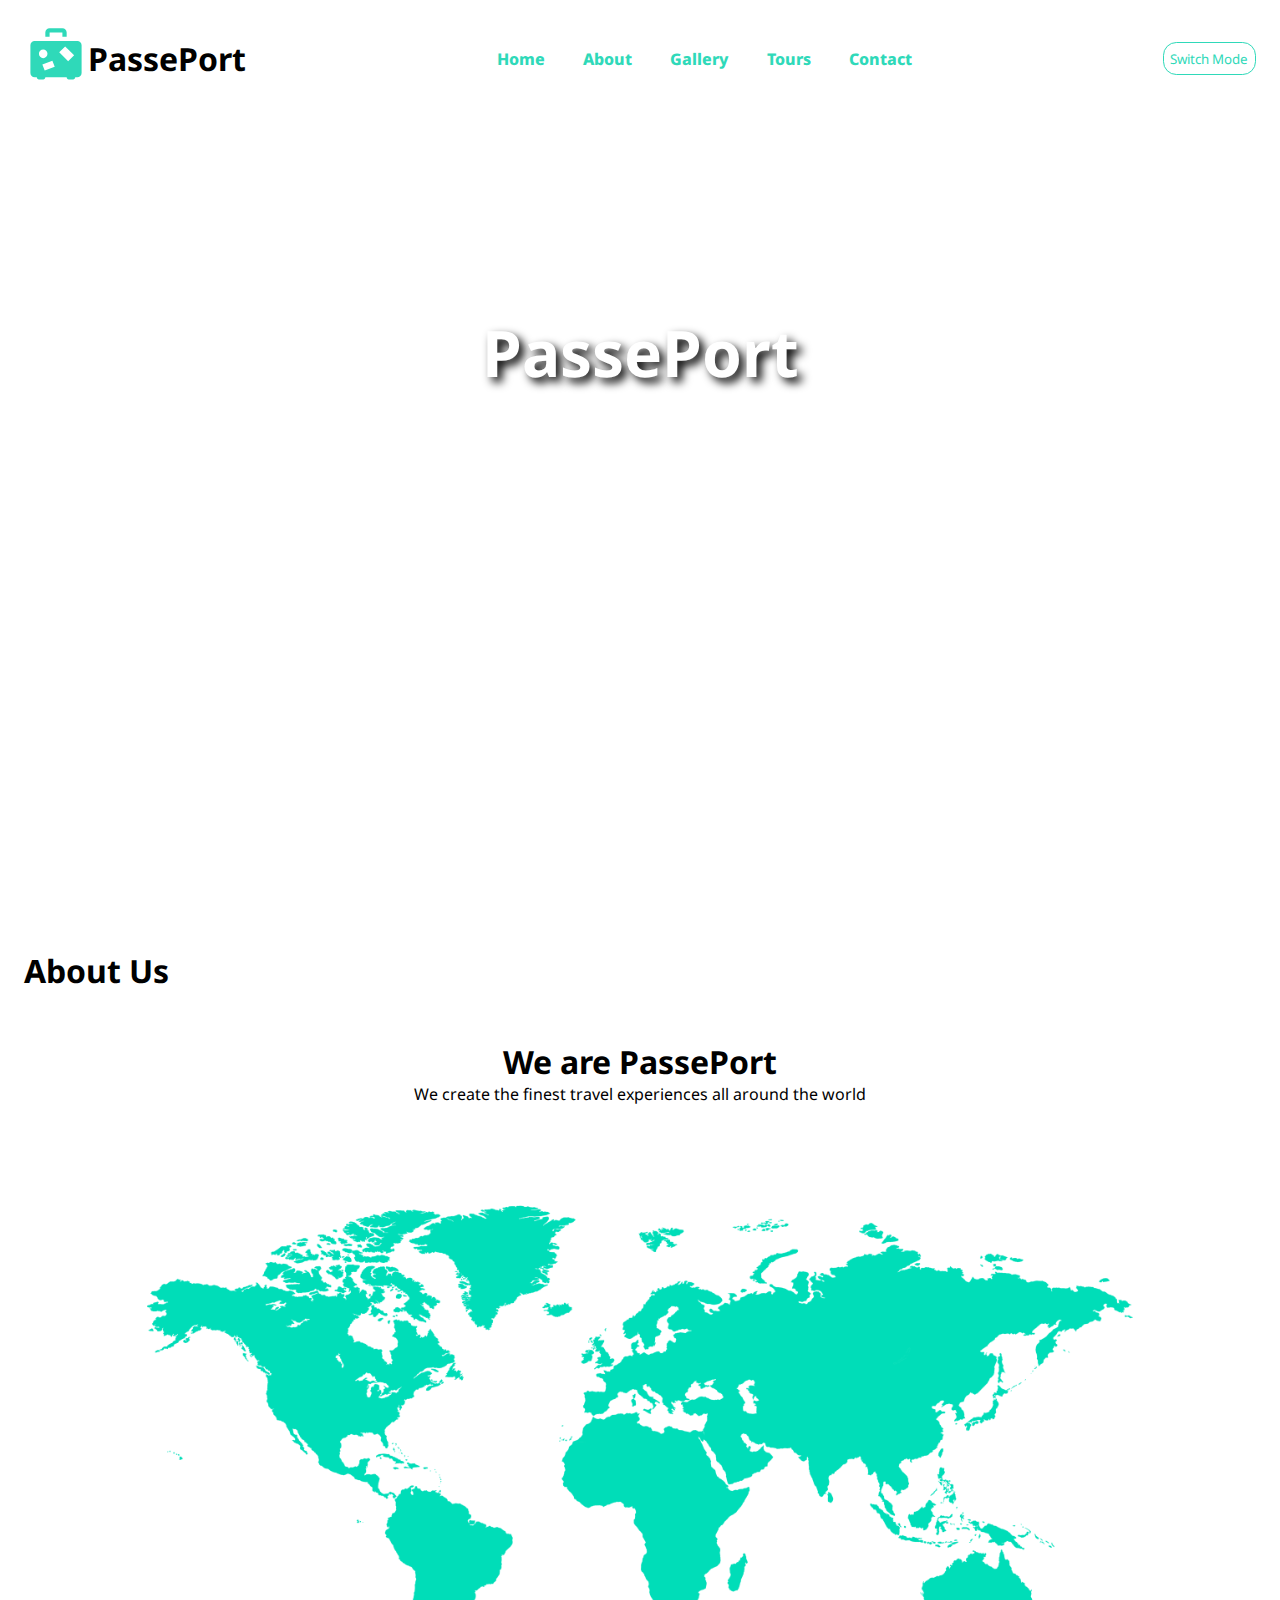
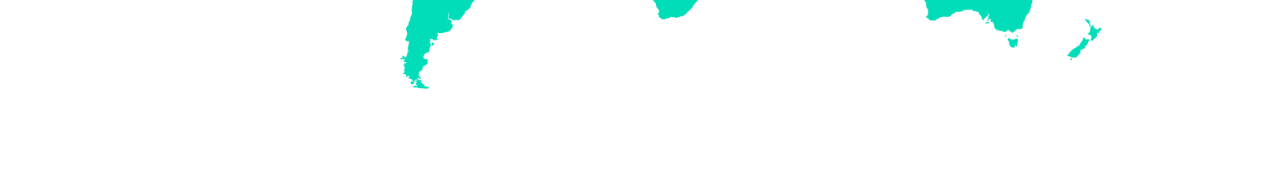
==== html/index.html @ 431ae8e8 "first commit milestone assignment" ====
<!DOCTYPE html>
<html lang="en">
<head>
    <meta charset="UTF-8">
    <meta name="viewport" content="width=device-width, initial-scale=1.0">
    <meta name="author" content="Abigail Cherdy Hartono">
    <meta name="description" content="Europe Tour and Travel Website">
    <title>PassePort</title>
    <link rel="stylesheet" href="/css/style.css">
    <link rel="preconnect" href="https://fonts.googleapis.com">
<link rel="preconnect" href="https://fonts.gstatic.com" crossorigin>
<link href="https://fonts.googleapis.com/css2?family=Noto+Sans:ital,wght@0,100..900;1,100..900&display=swap" rel="stylesheet">
</head>

<body>

    <nav>
        <div class="logo-title">
                <a href="#">
                    <img class="site-logo" src="/assets/suitcase-travel-vacation-svgrepo-com.svg" alt="">
                </a>
            <h1 class="nav-title">PassePort</h1>
        </div>

            <ul class="navigation">
                <li class="navitem">
                    <a href="#" class="nav-link">Home</a>
                </li>
                <li class="navitem">
                    <a href="#" class="nav-link">About</a>
                </li>
                <li class="navitem">
                    <a href="#" class="nav-link">Gallery</a>
                </li>
                <li class="navitem">
                    <a href="#" class="nav-link">Tours</a>
                </li>
                <li class="navitem">
                    <a href="#" class="nav-link">Contact</a>
                </li>
            </ul>
            <div class="hamburger">
                <span class="bar"></span>
                <span class="bar"></span>
                <span class="bar"></span>
            </div>
            <div>
                <button onclick="dark()" class="darkmode-btn">
                    Switch Mode
                </button>
            </div>
    </nav>
    <script src="/script/script.js"></script>

    <main>
        <section class="hero">
            <video class="video-back" src="/assets/paris.mp4" autoplay muted loop></video>
            <div class="hero-content">
                <h1>PassePort</h1>
                <a href="#" class="hero-button">
                    Contact Us
                </a>
            </div>
        </section>

        <section class="about">
            <div>
                <h2>About Us</h2>
            </div>
            <div class="about-content">
                <h2 >We are PassePort</h2>
                <p>We create the finest travel experiences all around the world</p>
                <img src="/assets/worldmap.png" alt="world-map">
            </div>
        </section>
    </main>

    <footer>

    </footer>
</body>

</html>
---- css/style.css ----
* {
    margin: 0;
    padding: 0;
    font-family: "Noto Sans", serif;
    box-sizing: border-box;
}

body {
    background-color: white;
    transition: all 1s ease;
}

.site-logo {
    height: 4em;
}

.dark-mode{
    background-color: black;
    color: white;
    transition: all 1s ease;
}

.dark-mode .bar {
    background-color: white;
}

.dark-mode nav {
    background-color: black;
    transition: all 1s ease;
}

/* Navigation Bar */

nav {
    display: flex;
    align-items: center;
    justify-content: space-between;
    padding-top: 1.5em;
    padding-bottom: 1.5em;
    position: sticky;
    top: 0;
    background-color: white;
    padding-left: 1.5em;
    padding-right: 1.5em;
    transition: all 1s ease;
}

.nav-container {
    display: flex;

}

.darkmode-btn {
    border-radius: 1em;
    padding: 0.5em;
    background-color: transparent;
    border: 1px solid #2FD9B9;
    color: #2FD9B9;
    cursor: pointer;
    transition: all 1s;
}

.darkmode-btn:hover{
    background-color: #2FD9B9;
    color: white;
}

.nav-link {
    text-decoration: none;
    color: #2FD9B9;
    transition: all 2s;
    font-weight: 800;
}

.nav-link:hover {
    color: black;
}

.logo-title{
    display: flex;
    align-items: center;
}

.nav-title {
    font-size: 2em;
}

.navigation { 
    display: flex;
    justify-content: space-between;
    gap: 3vw;
}

.navitem {
    list-style: none;
}

.nav-link {

}

.hamburger {
    display: none;
    cursor: pointer;
}

.hamburger:hover {
    .bar{
        background-color: #2FD9B9;
    }
}

.bar {
    display: block;
    width: 25px;
    height: 3px;
    margin: 5px;
    -webkit-transition: all 0.3s ease-in-out;
    transition: all 0.3s ease-in-out;
    background-color: black;
}

@media only screen and (max-width:768px) {
    .hamburger {
        display: block;
    }

    .hamburger.active .bar:nth-child(2) {
        opacity: 0;
    }

    .hamburger.active .bar:nth-child(1) {
        transform: translateY(8px) rotate(45deg);
    }

    .hamburger.active .bar:nth-child(3) {
        transform: translateY(-8px) rotate(-45deg);
    }

    .navigation {
        position: fixed;
        left: -100%;
        top: 110px;
        gap: 0;
        flex-direction: column;
        background-color: white;
        width: 100%;
        text-align: center;
        transition: 0.3s;
        border-bottom: 1px solid #2FD9B9;
    }

    .navitem {
        margin: 16px 0;
    }

    .navigation.active{
        left: 0;
    }

    .dark-mode ,.navigation{
        background-color: black;
        transition: all 1s ease;
    }
}


/* Hero page */

.hero {
    width: 100%;
    height: 65vw;
}

.hero-content {
    padding-top: 15vw;
    font-size: 2em;
    text-align: center;
}

.hero-content > h1 {
    color: white;
    text-shadow: 5px 5px 10px black;
}

.hero-button {
    height: 2em;
    width: 10em;
    background-color: transparent;
    border-radius: 2em;
    font-size: 0.5em;
    font-weight: 800;
    color: white;
    border: 1px solid white;
    text-decoration: none;
    padding: 0.75em 2em;
}

.hero-button:hover {
    color: black;
    background-color: white;
}

.video-back{
    width: 100%;
    position: absolute;
    z-index: -2;
}

.about {
    display: flex;
    flex-direction: column;
    gap: 1em;
    background-color: ;
    padding-top: ;
    margin-inline: 1.5em;
}

.about-content{
    align-items: center;
    text-align: center;
    padding-top: 2em;
}

.about-content > img {
    width: 80%;
}

h2 {
    font-size: 2em;
}

p {
    font-size: 1em;
}
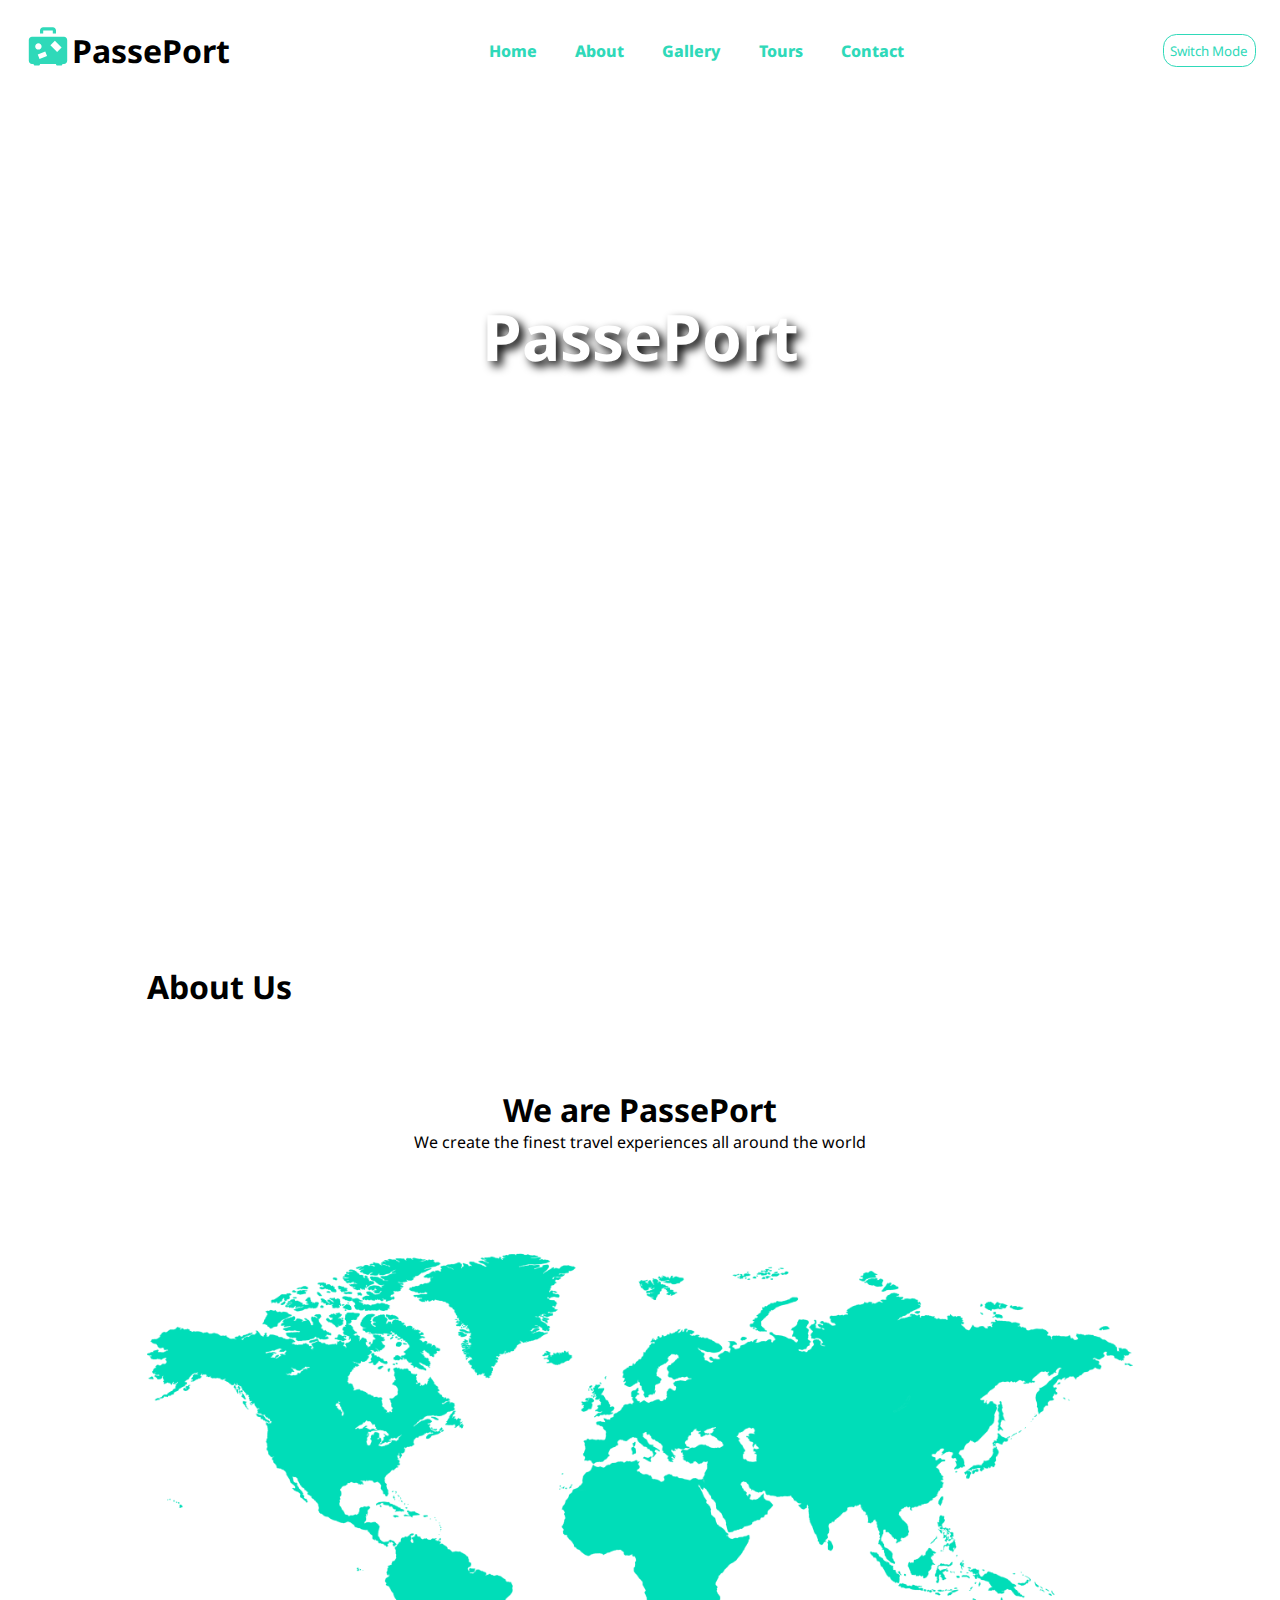
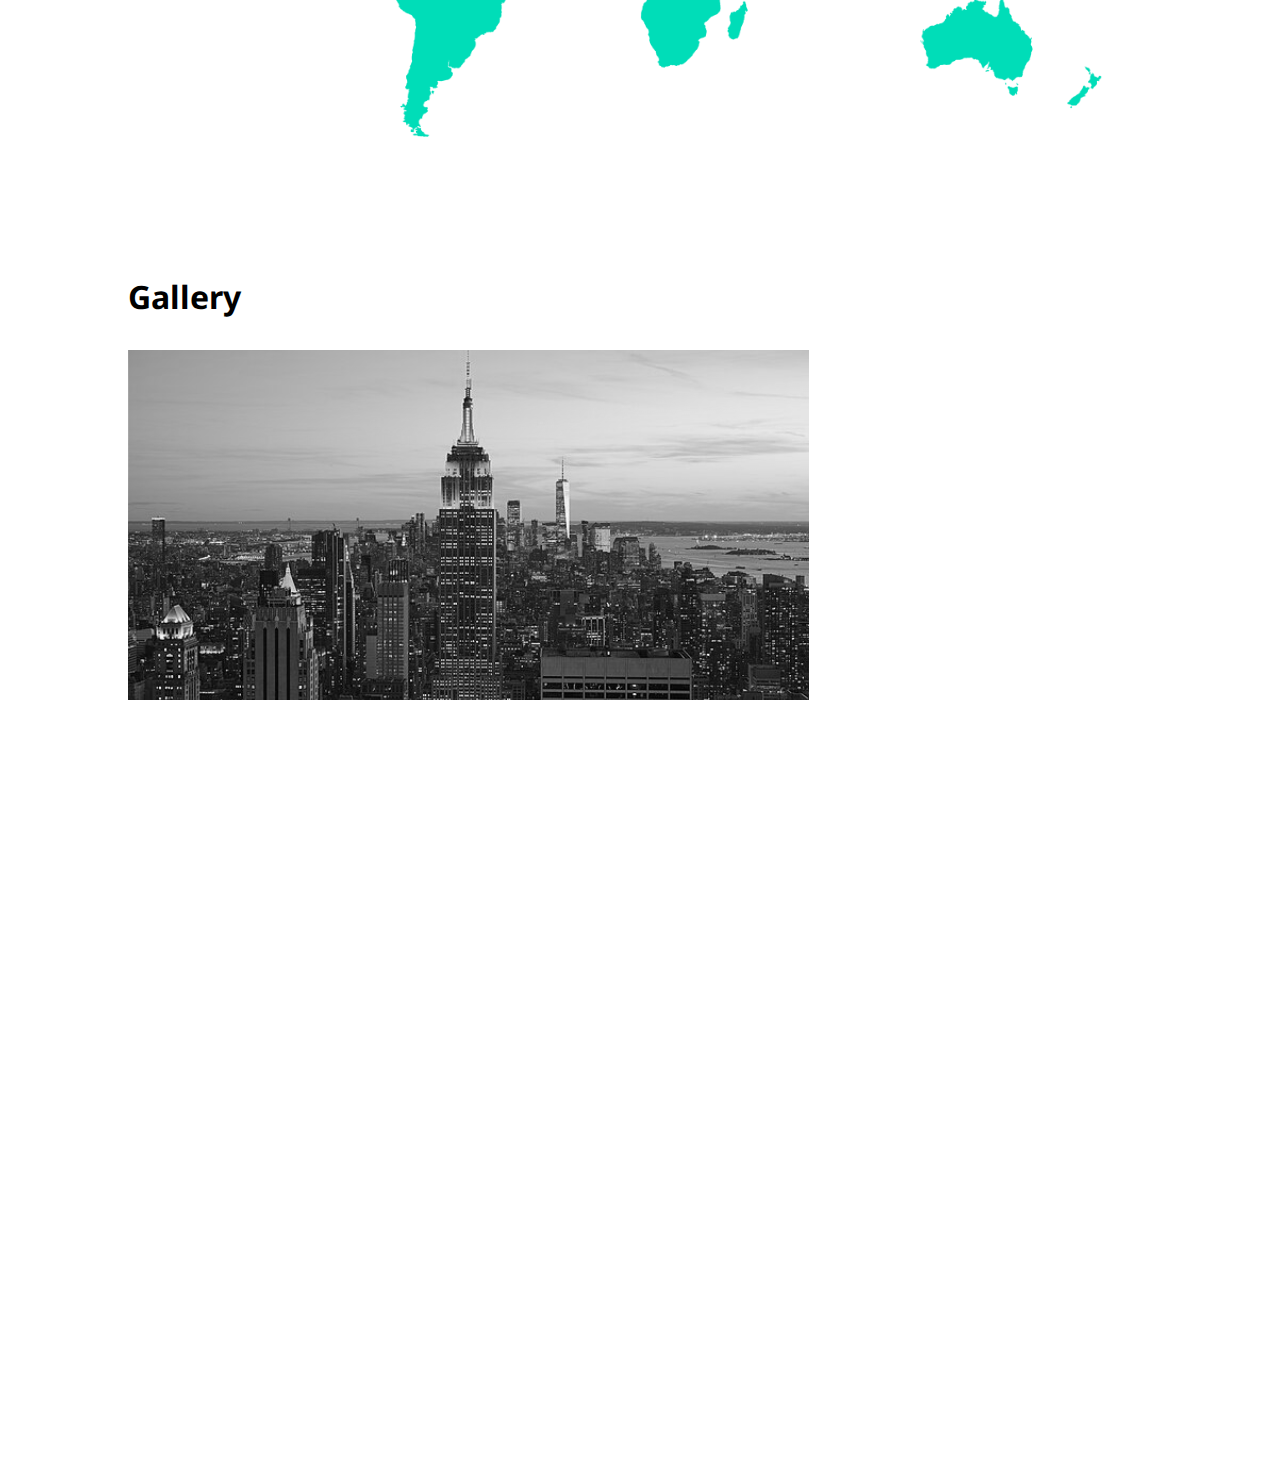
==== commit a95ab3dc: "second commit milestone assignment" ====
--- a/html/index.html
+++ b/html/index.html
@@ -64,13 +64,27 @@
         </section>
 
         <section class="about">
-            <div>
+            <div class="section-title">
                 <h2>About Us</h2>
             </div>
             <div class="about-content">
                 <h2 >We are PassePort</h2>
                 <p>We create the finest travel experiences all around the world</p>
                 <img src="/assets/worldmap.png" alt="world-map">
+            </div>
+        </section>
+
+        <section class="gallery">
+            <div class="section-title">
+                <h2>Gallery</h2>
+            </div>
+            <div class="grid-container">
+                <a class="grid-item" id="item1" href="">NEW YORK</a>
+                <a class="grid-item" id="item2" href="">TOKYO</a>
+                <a class="grid-item" id="item3" href="">PARIS</a>
+                <a class="grid-item" id="item4" href="">RAJA AMPAT</a>
+                <a class="grid-item" id="item5" href="">INNSBRUCK</a>
+                <a class="grid-item" id="item6" href="">AMSTERDAM</a>
             </div>
         </section>
     </main>
--- a/css/style.css
+++ b/css/style.css
@@ -3,6 +3,15 @@
     padding: 0;
     font-family: "Noto Sans", serif;
     box-sizing: border-box;
+    
+}
+
+h2 {
+    font-size: 2em;
+}
+
+p {
+    font-size: 1em;
 }
 
 body {
@@ -10,10 +19,6 @@
     transition: all 1s ease;
 }
 
-.site-logo {
-    height: 4em;
-}
-
 .dark-mode{
     background-color: black;
     color: white;
@@ -27,6 +32,12 @@
 .dark-mode nav {
     background-color: black;
     transition: all 1s ease;
+}
+
+.section-title{
+    margin-left: 10%;
+    padding-bottom: 2em;
+    padding-top: 2em;
 }
 
 /* Navigation Bar */
@@ -43,6 +54,7 @@
     padding-left: 1.5em;
     padding-right: 1.5em;
     transition: all 1s ease;
+    z-index: 1000;
 }
 
 .nav-container {
@@ -81,6 +93,33 @@
     align-items: center;
 }
 
+.site-logo {
+    height: 3em;
+    width: 3em;
+    transition: all 1s ease;
+    animation: tilt;
+    animation-delay: 1s;
+    animation-duration: 4s;
+}
+
+@keyframes tilt{
+    from {
+        transform: rotate(0turn);
+    }
+    50% {
+        transform: rotate(0.1turn);
+    }
+    to {
+        transform: rotate(0turn);
+    }
+}
+
+
+.site-logo:hover {
+    transform: rotate(0.1turn);
+}
+
+
 .nav-title {
     font-size: 2em;
 }
@@ -89,6 +128,7 @@
     display: flex;
     justify-content: space-between;
     gap: 3vw;
+    z-index: 999;
 }
 
 .navitem {
@@ -140,7 +180,7 @@
     .navigation {
         position: fixed;
         left: -100%;
-        top: 110px;
+        top: 100px;
         gap: 0;
         flex-direction: column;
         background-color: white;
@@ -158,7 +198,7 @@
         left: 0;
     }
 
-    .dark-mode ,.navigation{
+    .dark-mode .navigation{
         background-color: black;
         transition: all 1s ease;
     }
@@ -207,11 +247,13 @@
     z-index: -2;
 }
 
+
+/* about page */
+
 .about {
     display: flex;
     flex-direction: column;
     gap: 1em;
-    background-color: ;
     padding-top: ;
     margin-inline: 1.5em;
 }
@@ -226,11 +268,86 @@
     width: 80%;
 }
 
-h2 {
-    font-size: 2em;
-}
-
-p {
-    font-size: 1em;
-}
-
+/* gallery page */
+
+.gallery {
+    padding-bottom: 4em;
+}
+
+.grid-container {
+    display: grid;
+    width: 80%;
+    margin-left: 10%;
+    margin-right: 10%;
+    grid-template-columns: 1fr 1fr 1fr;
+    grid-template-rows: 350px 350px 350px;
+    gap: 0.25em;
+}
+
+.grid-item {
+    display: flex;
+    align-items: center;
+    justify-content: center;
+    font-weight: 800;
+    text-decoration: none;
+    color: transparent;
+    transition: all 1s ease-in-out;
+    filter: grayscale(100%);
+}
+
+.grid-item:hover {
+    text-decoration: none;
+    color: white;
+    font-size: 1.75em;
+    filter: none;
+    text-shadow: 5px 5px 5px black;
+
+}
+
+.grid-container #item1 {
+    grid-row: 1;
+    grid-column: 1 / 3;
+    background-image: url(/assets/newyork.jpg);
+    background-position: center;
+    background-size: cover;
+}
+
+.grid-container #item2 {
+    grid-row: 1;
+    grid-column: 3;
+    background-image: url(https://media.istockphoto.com/id/1390815938/id/foto/kota-tokyo-di-jepang.jpg?s=612x612&w=0&k=20&c=a5nwnVUU62XkrX0o8B_0W7_JBdYzcKIONtC6vkCE9xI=);
+    background-position: center;
+    background-size: cover;
+}
+
+.grid-container #item3 {
+    grid-row: 2;
+    grid-column: 1;
+    background-image: url(https://images.pexels.com/photos/3879071/pexels-photo-3879071.jpeg?cs=srgb&dl=pexels-alex-azabache-3879071.jpg&fm=jpg);
+    background-position: center;
+    background-size: cover;
+}
+
+.grid-container #item4 {
+    grid-row: 2;
+    grid-column: 2 / 4;
+    background-image: url(https://i.pinimg.com/originals/ec/6c/44/ec6c44dddc98ad1bc6b199c1c6331720.jpg);
+    background-position: center;
+    background-size: cover;
+}
+
+.grid-container #item5 {
+    grid-row: 3;
+    grid-column: 1 / 3;
+    background-image: url(https://www.frommers.com/system/media_items/attachments/000/863/732/s980/Innsbruck.jpg?1547824680);
+    background-position: center;
+    background-size: cover;
+}
+
+.grid-container #item6 {
+    grid-row: 3;
+    grid-column: 3;
+    background-image: url(https://cdn.britannica.com/30/180130-138-4FC01CDD/Overview-Amsterdam.jpg?w=800&h=450&c=crop);
+    background-position: center;
+    background-size: cover;
+}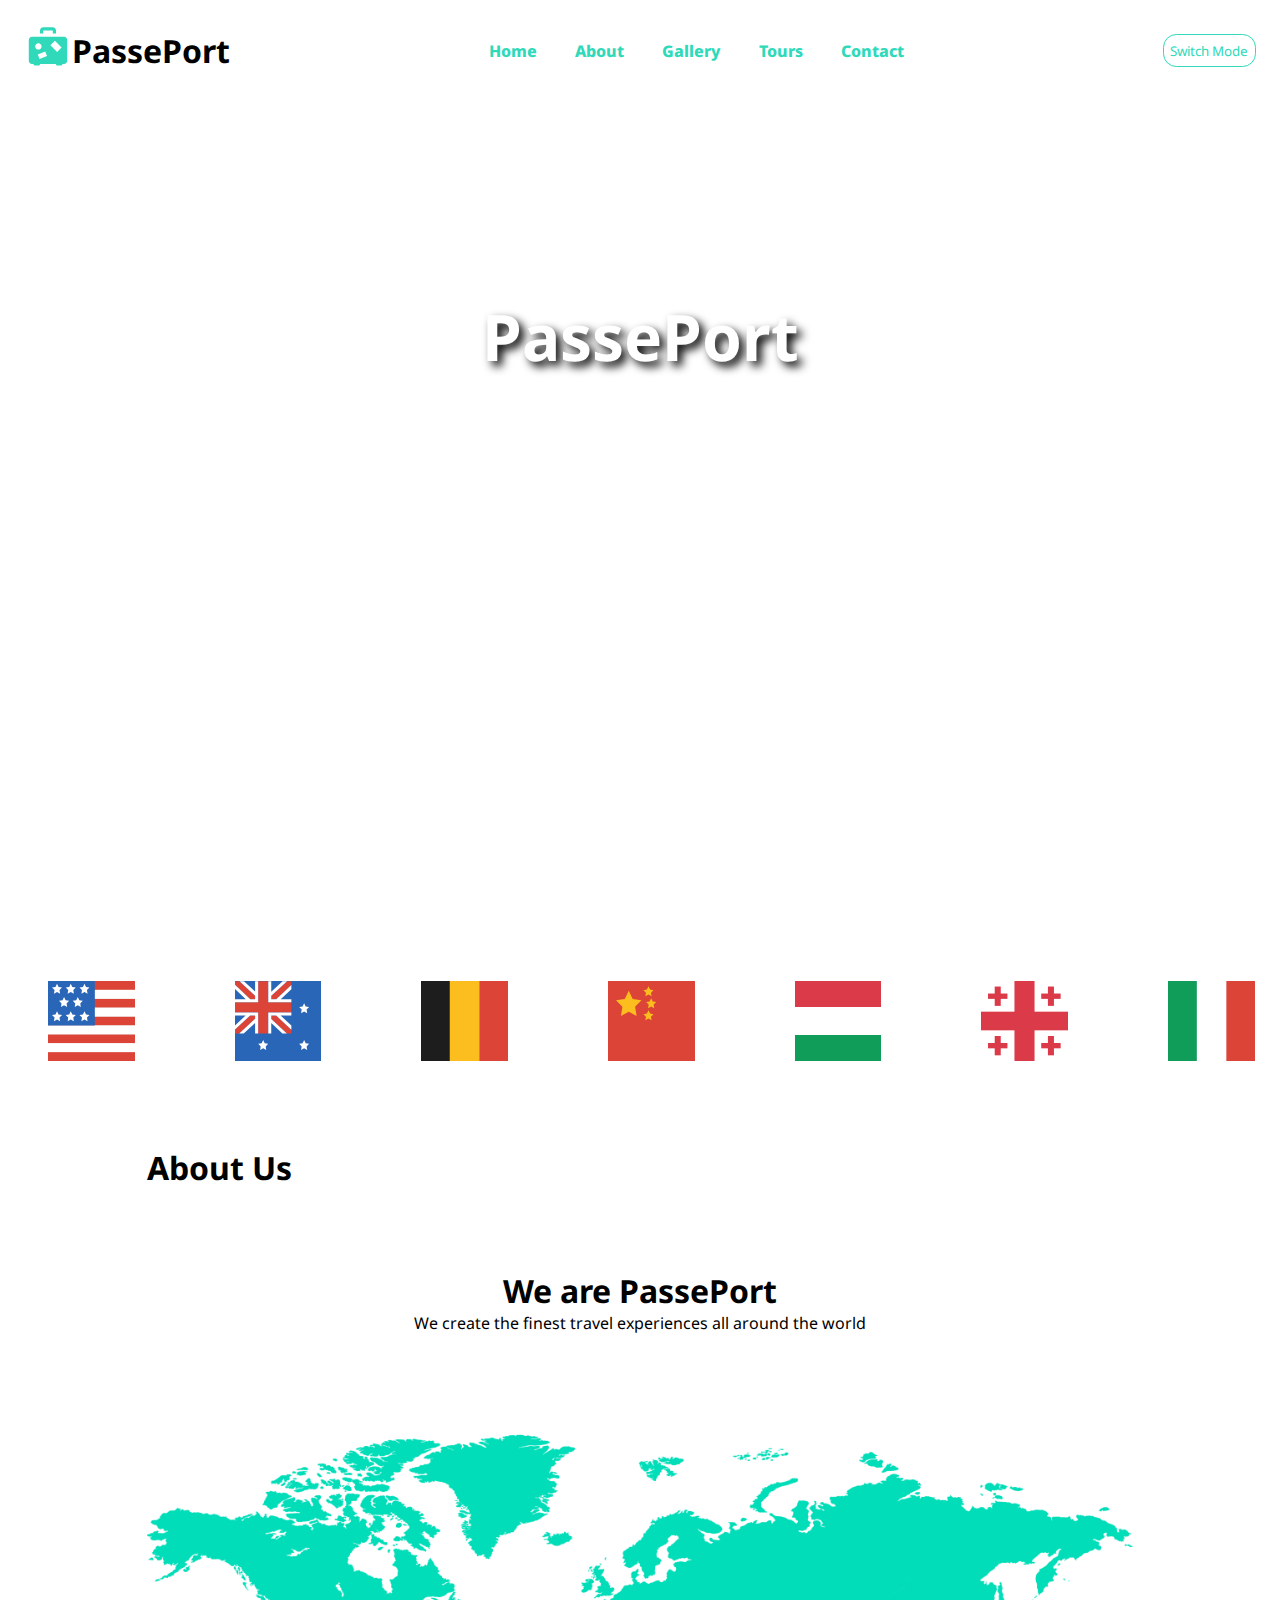
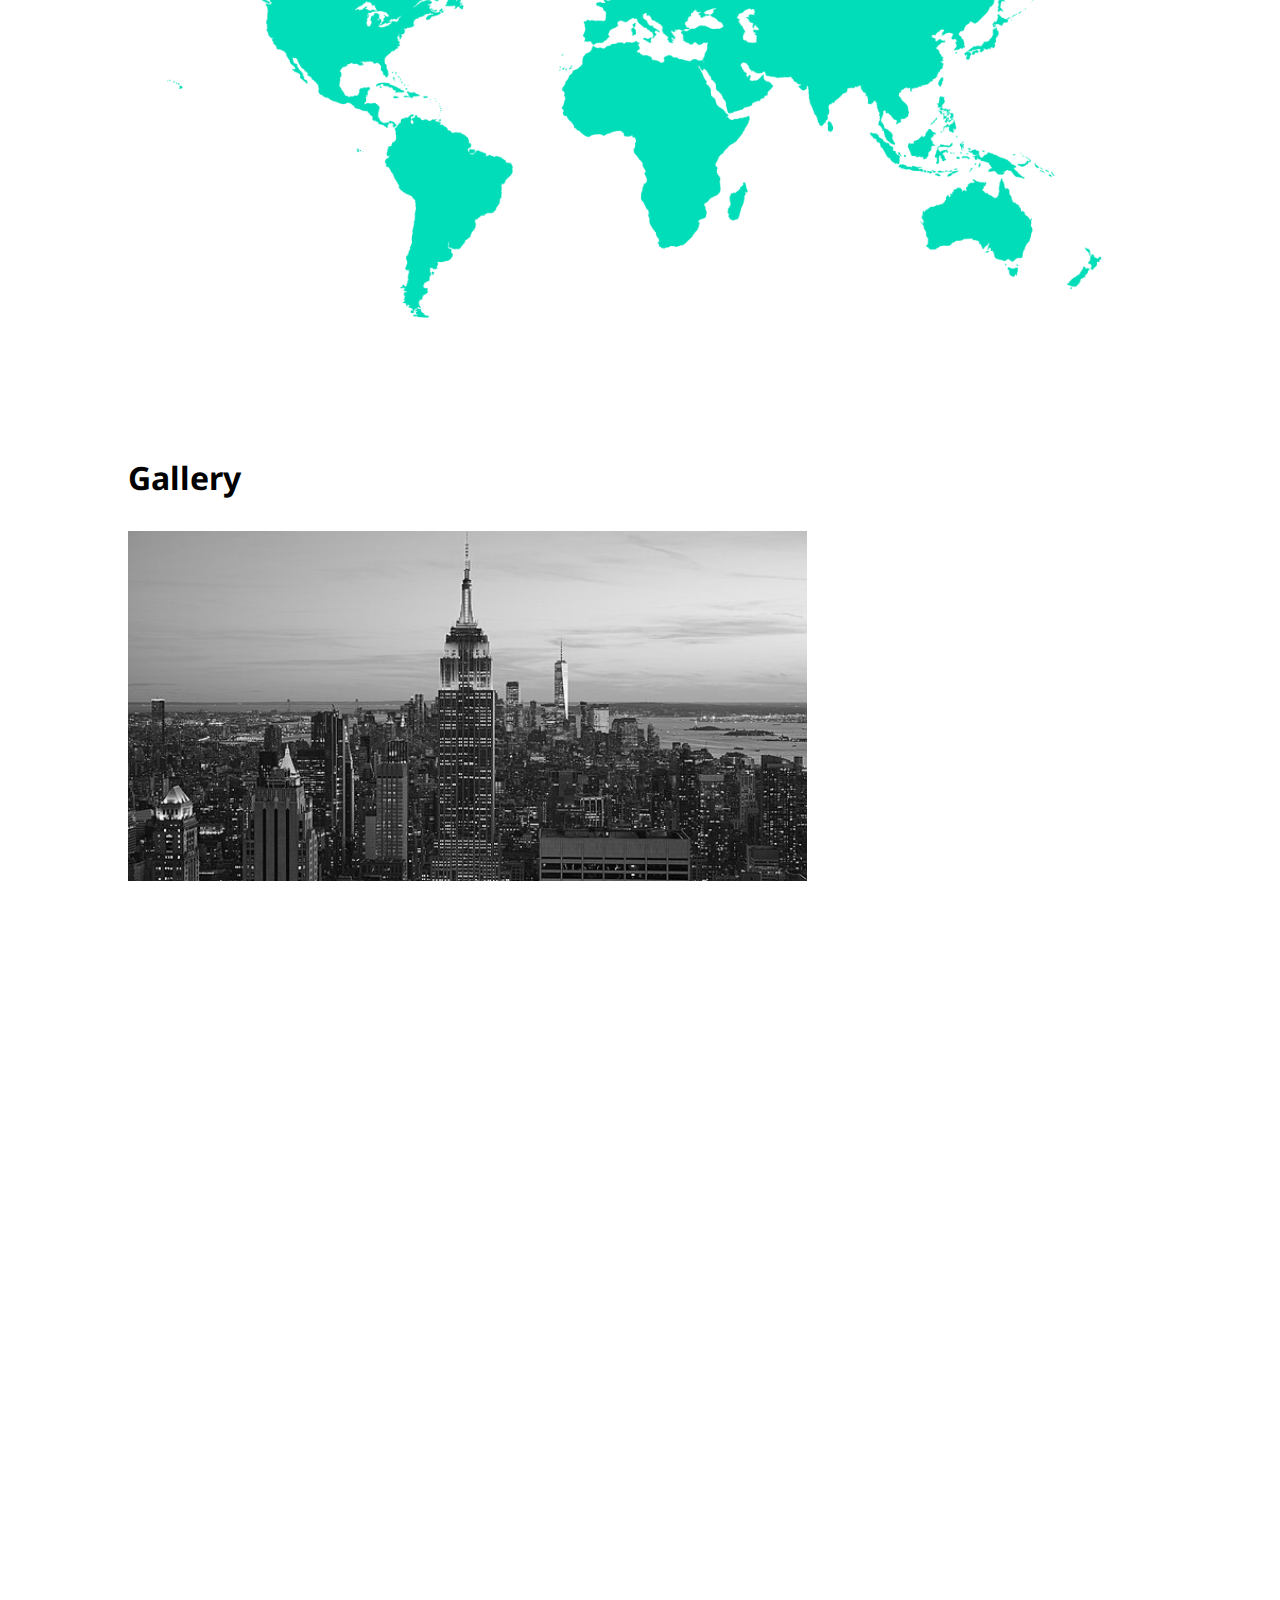
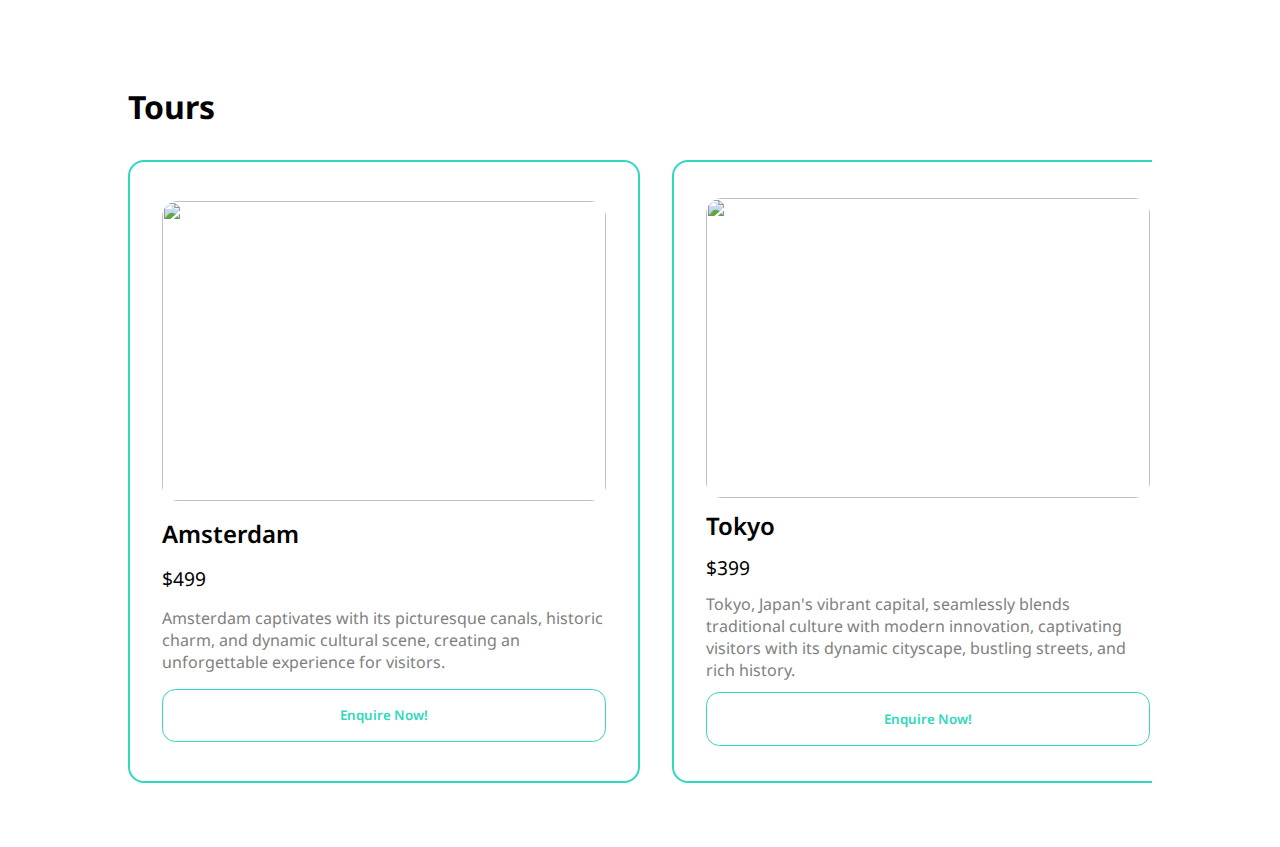
==== commit 9784dee0: "third commit milestone assignment" ====
--- a/html/index.html
+++ b/html/index.html
@@ -63,6 +63,35 @@
             </div>
         </section>
 
+        <section class="countries">
+            <div class="flags-slide">
+                    <img src="/assets/usa-svgrepo-com.svg" alt="">
+                    <img src="/assets/australia-svgrepo-com.svg" alt="">
+                    <img src="/assets/belgium-svgrepo-com.svg" alt="">
+                    <img src="/assets/china-svgrepo-com.svg" alt="">
+                    <img src="/assets/hungary-svgrepo-com.svg" alt="">
+                    <img src="/assets/georgia-svgrepo-com.svg" alt="">
+                    <img src="/assets/italy-svgrepo-com.svg" alt="">
+                    <img src="/assets/netherlands-svgrepo-com.svg" alt="">
+                    <img src="/assets/poland-svgrepo-com.svg" alt="">
+                    <img src="/assets/sweden-svgrepo-com.svg" alt="">
+                    <img src="/assets/united-kingdom-svgrepo-com.svg" alt="">
+            </div>
+            <div class="flags-slide">
+                <img src="/assets/usa-svgrepo-com.svg" alt="">
+                <img src="/assets/australia-svgrepo-com.svg" alt="">
+                <img src="/assets/belgium-svgrepo-com.svg" alt="">
+                <img src="/assets/china-svgrepo-com.svg" alt="">
+                <img src="/assets/hungary-svgrepo-com.svg" alt="">
+                <img src="/assets/georgia-svgrepo-com.svg" alt="">
+                <img src="/assets/italy-svgrepo-com.svg" alt="">
+                <img src="/assets/netherlands-svgrepo-com.svg" alt="">
+                <img src="/assets/poland-svgrepo-com.svg" alt="">
+                <img src="/assets/sweden-svgrepo-com.svg" alt="">
+                <img src="/assets/united-kingdom-svgrepo-com.svg" alt="">
+        </div>
+        </section>
+
         <section class="about">
             <div class="section-title">
                 <h2>About Us</h2>
@@ -87,6 +116,44 @@
                 <a class="grid-item" id="item6" href="">AMSTERDAM</a>
             </div>
         </section>
+
+        <section class="tours">
+            <div class="section-title">
+                <h2>Tours</h2>
+            </div>
+            <div class="card-container">
+                <div class="card">
+                    <img class="card-img" src="https://cdn.pixabay.com/photo/2020/09/18/21/12/buildings-5582974_640.jpg" alt="">
+                    <p class="card-title">Amsterdam</p>
+                    <p class="price">$499</p>
+                    <p class="description">Amsterdam captivates with its picturesque canals, historic charm, and dynamic cultural scene, creating an unforgettable experience for visitors.</p>
+                    <button class="card-button">Enquire Now!</button>
+                </div>
+                <div class="card">
+                    <img class="card-img" src="https://images.unsplash.com/photo-1503899036084-c55cdd92da26?q=80&w=1000&auto=format&fit=crop&ixlib=rb-4.0.3&ixid=M3wxMjA3fDB8MHxzZWFyY2h8Mnx8dG9reW98ZW58MHx8MHx8fDA%3D" alt="">
+                    <p class="card-title">Tokyo</p>
+                    <p class="price">$399</p>
+                    <p class="description">
+                        Tokyo, Japan's vibrant capital, seamlessly blends traditional culture with modern innovation, captivating visitors with its dynamic cityscape, bustling streets, and rich history.</p>
+                    <button class="card-button">Enquire Now!</button>
+                </div>
+                <div class="card">
+                    <img class="card-img" src="https://static.independent.co.uk/2023/06/02/12/iStock-1157937978.jpg" alt="">
+                    <p class="card-title">Bali</p>
+                    <p class="price">$599</p>
+                    <p class="description">Bali, Indonesia's serene paradise, seamlessly weaves together tranquil landscapes with vibrant cultural experiences, captivating visitors with its lush scenery, bustling markets, and spiritual heritage.</p>
+                    <button class="card-button">Enquire Now!</button>
+                </div>
+                <div class="card">
+                    <img class="card-img" src="https://www.travelandleisure.com/thmb/91pb8LbDAUwUN_11wATYjx5oF8Q=/1500x0/filters:no_upscale():max_bytes(150000):strip_icc()/new-york-city-evening-NYCTG0221-52492d6ccab44f328a1c89f41ac02aea.jpg" alt="">
+                    <p class="card-title">New York</p>
+                    <p class="price">$899</p>
+                    <p class="description">New York City, the iconic hub of diversity and ambition, pulsates with a dynamic energy that seamlessly merges towering skyscrapers, bustling streets, and a rich tapestry of cultures, offering visitors an exhilarating blend of urban sophistication and boundless opportunity.</p>
+                    <button class="card-button">Enquire Now!</button>
+                </div>
+            </div>
+
+        </section>
     </main>
 
     <footer>
--- a/css/style.css
+++ b/css/style.css
@@ -3,8 +3,8 @@
     padding: 0;
     font-family: "Noto Sans", serif;
     box-sizing: border-box;
-    
-}
+}
+
 
 h2 {
     font-size: 2em;
@@ -32,6 +32,10 @@
 .dark-mode nav {
     background-color: black;
     transition: all 1s ease;
+}
+
+.dark-mode button:hover {
+    color: black;
 }
 
 .section-title{
@@ -202,8 +206,56 @@
         background-color: black;
         transition: all 1s ease;
     }
-}
-
+
+    .grid-container {
+        display: flex;
+        flex-direction: column;
+        width: 80%;
+        margin-left: 10%;
+    }
+
+    .grid-item {
+        height: 250px;
+    }
+
+    .card-container {
+        display: flex;
+        flex-wrap: wrap;
+    }
+
+}
+
+/* logo scroll */
+
+.countries {
+    overflow: hidden;
+    padding: 3em 0;
+    white-space: nowrap;
+}
+
+.countries:hover .flags-slide {
+    animation-play-state: paused;
+}
+
+.flags-slide {
+    display: inline-block;
+    animation: 20s slide infinite linear;
+}
+
+.flags-slide > img {
+    height: 5em;
+    margin: 0 3em;
+}
+
+@keyframes slide {
+    from {
+        transform: translateX(0);
+    }
+
+    to {
+        transform: translateX(-100%);
+    }
+}
 
 /* Hero page */
 
@@ -237,7 +289,7 @@
 }
 
 .hero-button:hover {
-    color: black;
+    color: #2FD9B9;
     background-color: white;
 }
 
@@ -274,14 +326,21 @@
     padding-bottom: 4em;
 }
 
-.grid-container {
-    display: grid;
-    width: 80%;
-    margin-left: 10%;
-    margin-right: 10%;
-    grid-template-columns: 1fr 1fr 1fr;
-    grid-template-rows: 350px 350px 350px;
-    gap: 0.25em;
+@media only screen and (min-width:769px) {
+    .grid-container {
+        display: grid;
+        width: 80%;
+        margin-left: 10%;
+        margin-right: 10%;
+        grid-template-columns: 1fr 1fr 1fr;
+        grid-template-rows: 350px 350px 350px;
+        gap: 0.25em;
+    }
+
+    .card {
+        flex-basis: 50%;
+        flex-shrink: 0;
+    }
 }
 
 .grid-item {
@@ -306,7 +365,7 @@
 
 .grid-container #item1 {
     grid-row: 1;
-    grid-column: 1 / 3;
+    grid-column: 1 / 2 span;
     background-image: url(/assets/newyork.jpg);
     background-position: center;
     background-size: cover;
@@ -314,7 +373,7 @@
 
 .grid-container #item2 {
     grid-row: 1;
-    grid-column: 3;
+    grid-column: 2 span;
     background-image: url(https://media.istockphoto.com/id/1390815938/id/foto/kota-tokyo-di-jepang.jpg?s=612x612&w=0&k=20&c=a5nwnVUU62XkrX0o8B_0W7_JBdYzcKIONtC6vkCE9xI=);
     background-position: center;
     background-size: cover;
@@ -330,7 +389,7 @@
 
 .grid-container #item4 {
     grid-row: 2;
-    grid-column: 2 / 4;
+    grid-column: 2 span;
     background-image: url(https://i.pinimg.com/originals/ec/6c/44/ec6c44dddc98ad1bc6b199c1c6331720.jpg);
     background-position: center;
     background-size: cover;
@@ -338,7 +397,7 @@
 
 .grid-container #item5 {
     grid-row: 3;
-    grid-column: 1 / 3;
+    grid-column: 1 / 2 span;
     background-image: url(https://www.frommers.com/system/media_items/attachments/000/863/732/s980/Innsbruck.jpg?1547824680);
     background-position: center;
     background-size: cover;
@@ -346,8 +405,74 @@
 
 .grid-container #item6 {
     grid-row: 3;
-    grid-column: 3;
+    grid-column: 2 span;
     background-image: url(https://cdn.britannica.com/30/180130-138-4FC01CDD/Overview-Amsterdam.jpg?w=800&h=450&c=crop);
     background-position: center;
     background-size: cover;
+}
+
+/* Tours */
+
+.tours {
+    padding-bottom: 4em;
+}
+
+.card-container {
+    display: flex;
+    overflow-x: auto;
+    width: 80%;
+    margin-left: 10%;
+    gap: 2em;
+}
+
+.card {
+
+    display: flex;
+    flex-direction: column;
+    border: 1px solid black;
+    padding: 2em;
+    border-radius: 1em;
+    gap: 0.5em;
+    border: 2px solid #2FD9B9;
+    justify-content: space-evenly;
+}
+
+.card-img {
+    width: 100%;
+    height: 300px;
+    object-fit: cover;
+    border-radius: 1em;
+}
+
+.card-title {
+    font-size: 1.5em;
+    font-weight: 600;
+}
+
+.price {
+    font-size: 1.2em;
+    font-weight: 400;
+    text-align: ;
+}
+
+.description {
+    font-weight: 400;
+    color: grey;
+}
+
+.card-button {
+    padding: 1em;
+    background-color: transparent;
+    width: 100%;
+    height: 4em;
+    border-radius: 1em;
+    border: 1px solid #2FD9B9;
+    cursor: pointer;
+    color: #2FD9B9;
+    font-weight: 600;
+}
+
+.card-button:hover {
+    background-color: #2FD9B9;
+    color: white;
 }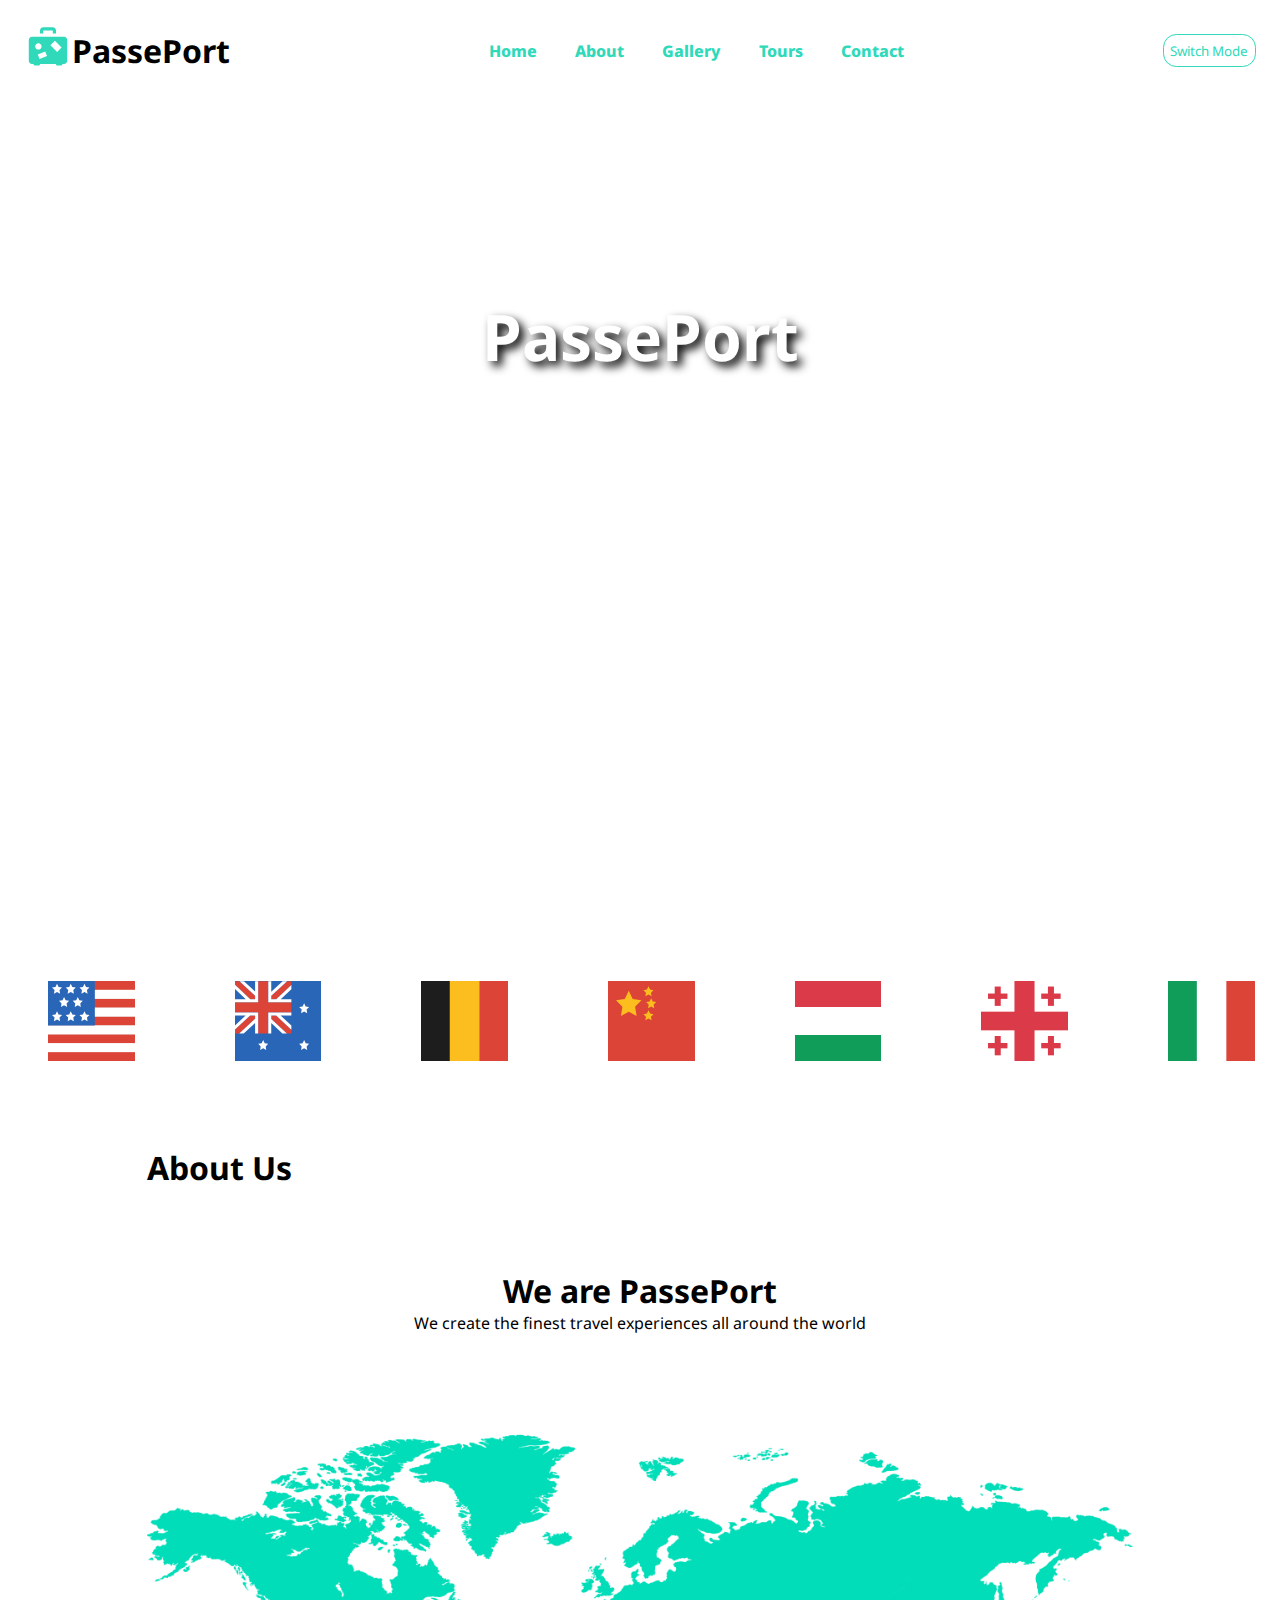
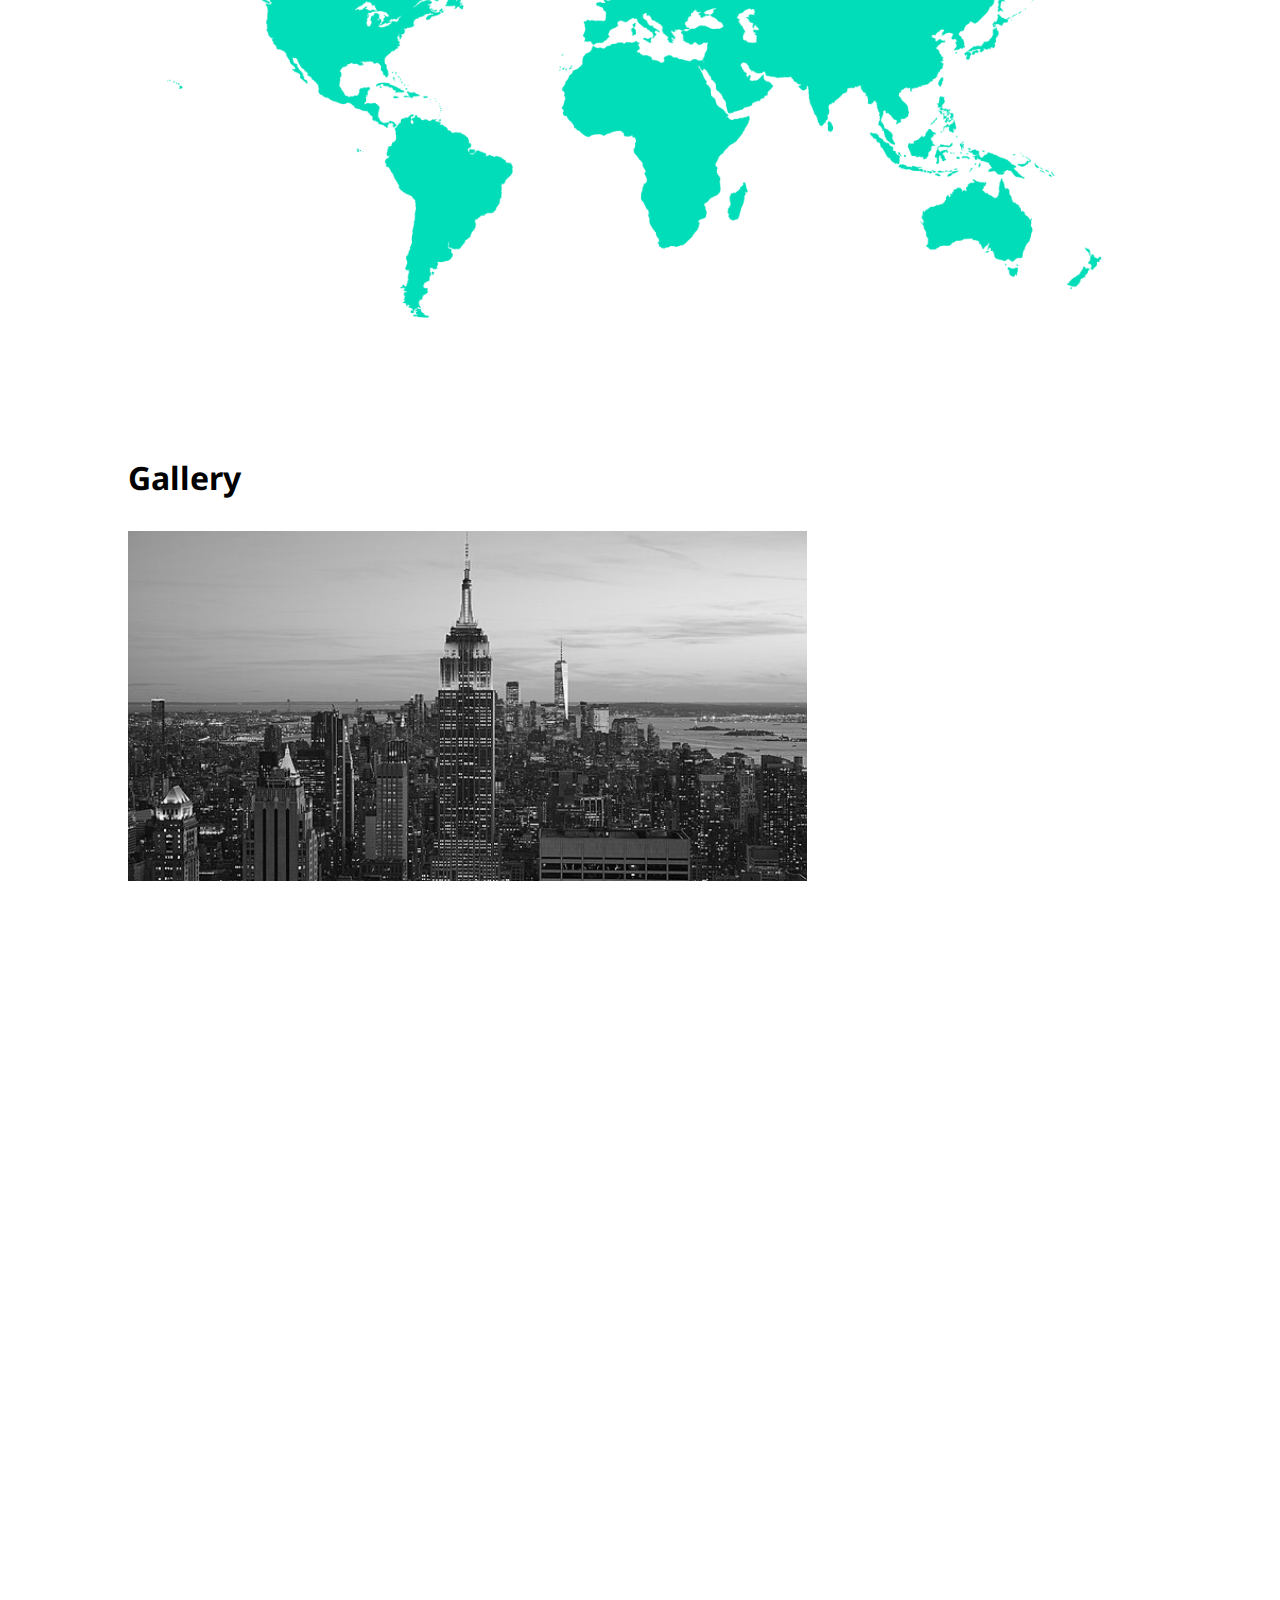
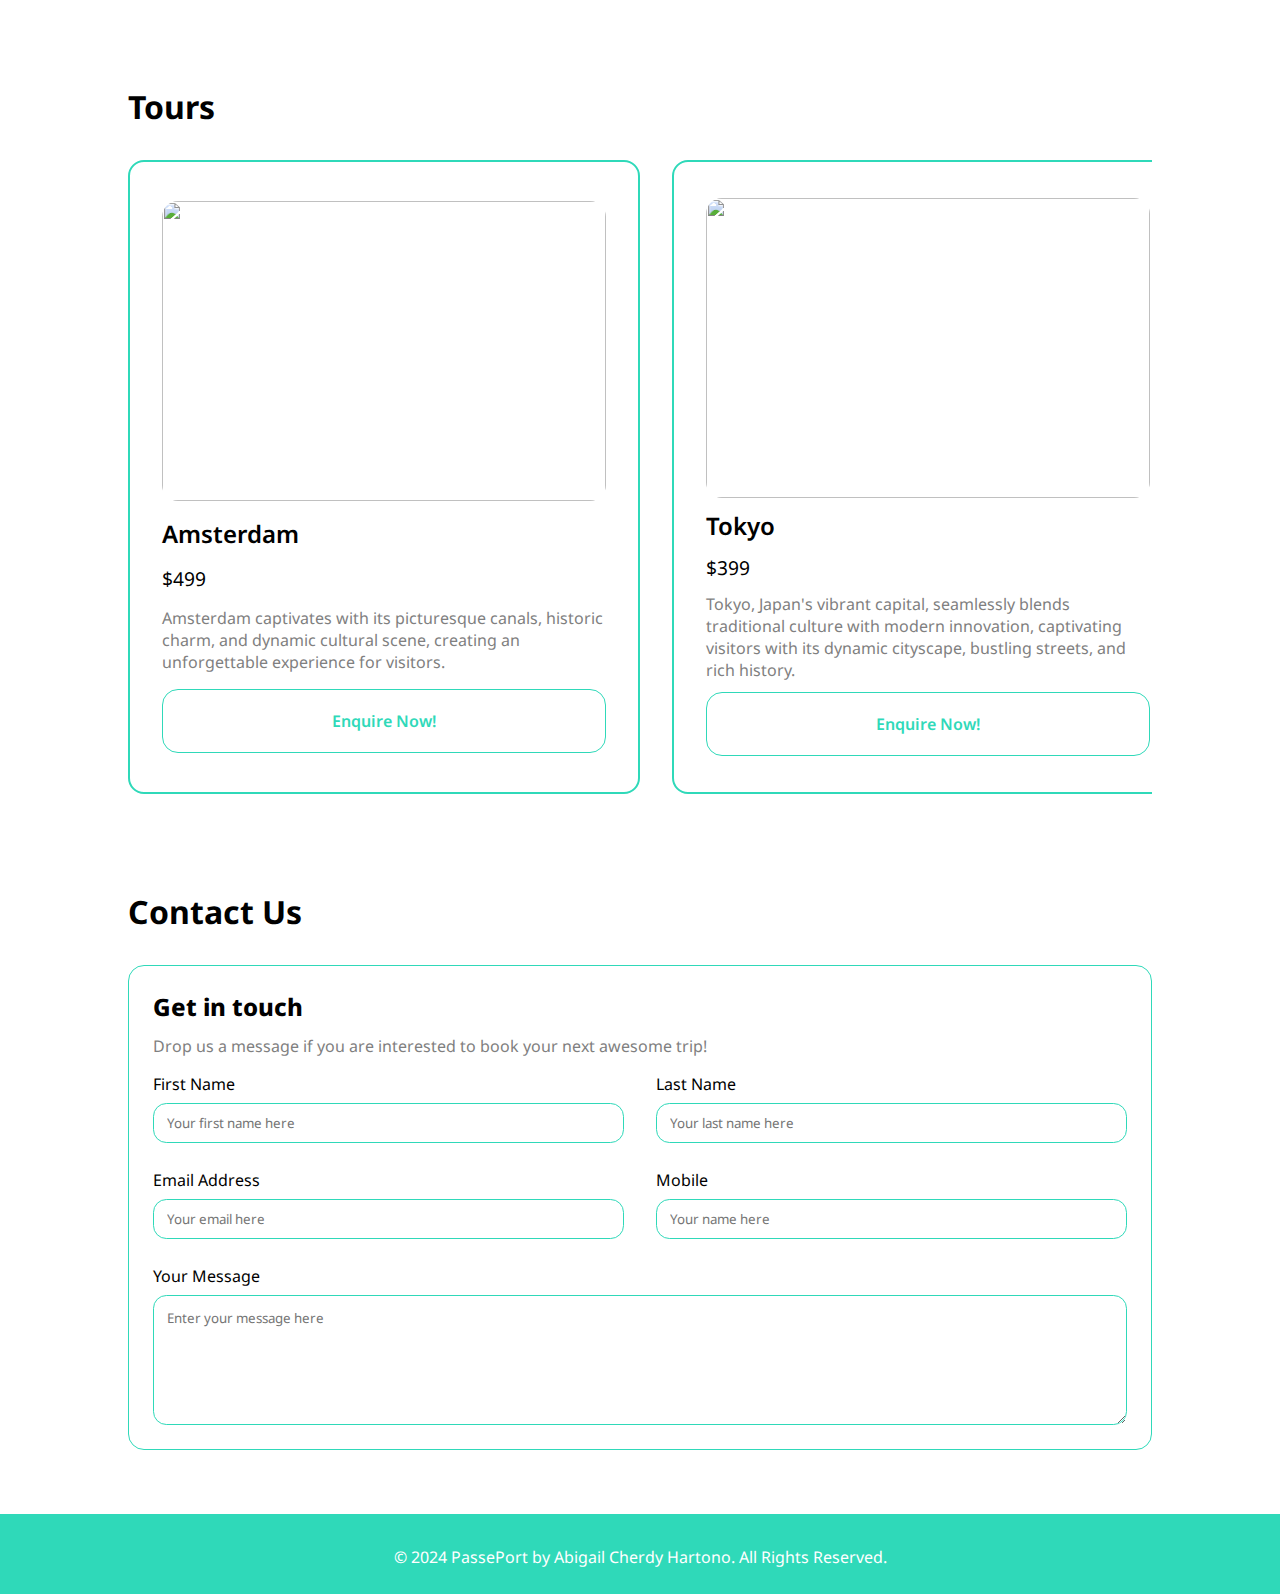
==== commit aa747198: "fourth commit milestone assignment" ====
--- a/html/index.html
+++ b/html/index.html
@@ -17,26 +17,26 @@
     <nav>
         <div class="logo-title">
                 <a href="#">
-                    <img class="site-logo" src="/assets/suitcase-travel-vacation-svgrepo-com.svg" alt="">
+                    <img class="site-logo" src="/assets/suitcase-travel-vacation-svgrepo-com.svg" alt="Go back to home" aria-label="home">
                 </a>
             <h1 class="nav-title">PassePort</h1>
         </div>
 
             <ul class="navigation">
                 <li class="navitem">
-                    <a href="#" class="nav-link">Home</a>
+                    <a href="#home" class="nav-link">Home</a>
                 </li>
                 <li class="navitem">
-                    <a href="#" class="nav-link">About</a>
+                    <a href="#about" class="nav-link">About</a>
                 </li>
                 <li class="navitem">
-                    <a href="#" class="nav-link">Gallery</a>
+                    <a href="#gallery" class="nav-link">Gallery</a>
                 </li>
                 <li class="navitem">
-                    <a href="#" class="nav-link">Tours</a>
+                    <a href="#tours" class="nav-link">Tours</a>
                 </li>
                 <li class="navitem">
-                    <a href="#" class="nav-link">Contact</a>
+                    <a href="#contact" class="nav-link">Contact</a>
                 </li>
             </ul>
             <div class="hamburger">
@@ -53,7 +53,7 @@
     <script src="/script/script.js"></script>
 
     <main>
-        <section class="hero">
+        <section class="hero" id="home">
             <video class="video-back" src="/assets/paris.mp4" autoplay muted loop></video>
             <div class="hero-content">
                 <h1>PassePort</h1>
@@ -92,7 +92,7 @@
         </div>
         </section>
 
-        <section class="about">
+        <section class="about" id="about">
             <div class="section-title">
                 <h2>About Us</h2>
             </div>
@@ -103,7 +103,7 @@
             </div>
         </section>
 
-        <section class="gallery">
+        <section class="gallery" id="gallery">
             <div class="section-title">
                 <h2>Gallery</h2>
             </div>
@@ -117,7 +117,7 @@
             </div>
         </section>
 
-        <section class="tours">
+        <section class="tours" id="tours">
             <div class="section-title">
                 <h2>Tours</h2>
             </div>
@@ -126,38 +126,70 @@
                     <img class="card-img" src="https://cdn.pixabay.com/photo/2020/09/18/21/12/buildings-5582974_640.jpg" alt="">
                     <p class="card-title">Amsterdam</p>
                     <p class="price">$499</p>
-                    <p class="description">Amsterdam captivates with its picturesque canals, historic charm, and dynamic cultural scene, creating an unforgettable experience for visitors.</p>
+                    <article class="description">Amsterdam captivates with its picturesque canals, historic charm, and dynamic cultural scene, creating an unforgettable experience for visitors.</article>
                     <button class="card-button">Enquire Now!</button>
                 </div>
                 <div class="card">
                     <img class="card-img" src="https://images.unsplash.com/photo-1503899036084-c55cdd92da26?q=80&w=1000&auto=format&fit=crop&ixlib=rb-4.0.3&ixid=M3wxMjA3fDB8MHxzZWFyY2h8Mnx8dG9reW98ZW58MHx8MHx8fDA%3D" alt="">
                     <p class="card-title">Tokyo</p>
                     <p class="price">$399</p>
-                    <p class="description">
-                        Tokyo, Japan's vibrant capital, seamlessly blends traditional culture with modern innovation, captivating visitors with its dynamic cityscape, bustling streets, and rich history.</p>
+                    <article class="description">
+                        Tokyo, Japan's vibrant capital, seamlessly blends traditional culture with modern innovation, captivating visitors with its dynamic cityscape, bustling streets, and rich history.</article>
                     <button class="card-button">Enquire Now!</button>
                 </div>
                 <div class="card">
                     <img class="card-img" src="https://static.independent.co.uk/2023/06/02/12/iStock-1157937978.jpg" alt="">
                     <p class="card-title">Bali</p>
                     <p class="price">$599</p>
-                    <p class="description">Bali, Indonesia's serene paradise, seamlessly weaves together tranquil landscapes with vibrant cultural experiences, captivating visitors with its lush scenery, bustling markets, and spiritual heritage.</p>
+                    <article class="description">Bali, Indonesia's serene paradise, seamlessly weaves together tranquil landscapes with vibrant cultural experiences, captivating visitors with its lush scenery, bustling markets, and spiritual heritage.</article>
                     <button class="card-button">Enquire Now!</button>
                 </div>
                 <div class="card">
                     <img class="card-img" src="https://www.travelandleisure.com/thmb/91pb8LbDAUwUN_11wATYjx5oF8Q=/1500x0/filters:no_upscale():max_bytes(150000):strip_icc()/new-york-city-evening-NYCTG0221-52492d6ccab44f328a1c89f41ac02aea.jpg" alt="">
                     <p class="card-title">New York</p>
                     <p class="price">$899</p>
-                    <p class="description">New York City, the iconic hub of diversity and ambition, pulsates with a dynamic energy that seamlessly merges towering skyscrapers, bustling streets, and a rich tapestry of cultures, offering visitors an exhilarating blend of urban sophistication and boundless opportunity.</p>
+                    <article class="description">New York City, the iconic hub of diversity and ambition, pulsates with a dynamic energy that seamlessly merges towering skyscrapers, bustling streets, and a rich tapestry of cultures, offering visitors an exhilarating blend of urban sophistication and boundless opportunity.</article>
                     <button class="card-button">Enquire Now!</button>
                 </div>
             </div>
+        </section>
 
+        <section class="contact" id="contact">
+            <div class="section-title">
+                <h2>Contact Us</h2>
+            </div>
+            <div class="form-container">
+                <h3>Get in touch</h3>
+                <p>Drop us a message if you are interested to book your next awesome trip!</p>
+                <form action="">
+                    <div class="field">
+                        <label for="fname" id="field1">First Name</label>
+                        <input type="text" id="fname" placeholder="Your first name here">
+                    </div>
+                    <form action="">
+                        <div class="field" id="field2">
+                            <label for="lname">Last Name</label>
+                            <input type="text" id="lname" placeholder="Your last name here">
+                        </div>
+                        <div class="field" id="field3">
+                            <label for="email">Email Address</label>
+                            <input type="text" id="email" placeholder="Your email here">
+                        </div>
+                        <div class="field" id="field4">
+                            <label for="mobile">Mobile</label>
+                            <input type="text" id="mobile" placeholder="Your name here">
+                        </div>
+                        <div class="field" id="field5">
+                            <label for="name">Your Message</label>
+                            <textarea name="message" id="message" cols="30" rows="10" placeholder="Enter your message here"></textarea>
+                        </div>
+                </form>
+            </div>
         </section>
     </main>
 
     <footer>
-
+        <p>© 2024 PassePort by Abigail Cherdy Hartono. All Rights Reserved.</p>
     </footer>
 </body>
 
--- a/css/style.css
+++ b/css/style.css
@@ -36,6 +36,14 @@
 
 .dark-mode button:hover {
     color: black;
+}
+
+.dark-mode textarea {
+    color: white;
+}
+
+.dark-mode input {
+    color: white;
 }
 
 .section-title{
@@ -212,6 +220,7 @@
         flex-direction: column;
         width: 80%;
         margin-left: 10%;
+        gap: 2em;
     }
 
     .grid-item {
@@ -221,6 +230,12 @@
     .card-container {
         display: flex;
         flex-wrap: wrap;
+    }
+
+    form {
+        display: flex;
+        flex-direction: column;
+        gap: 1em;
     }
 
 }
@@ -341,6 +356,13 @@
         flex-basis: 50%;
         flex-shrink: 0;
     }
+
+    form{
+        display: grid;
+        grid-template-columns: 1fr 1fr;
+        grid-template-rows: 4em 4em 10em;
+        gap: 2em;
+    }
 }
 
 .grid-item {
@@ -470,9 +492,78 @@
     cursor: pointer;
     color: #2FD9B9;
     font-weight: 600;
+    font-size: 1em;
 }
 
 .card-button:hover {
     background-color: #2FD9B9;
     color: white;
+}
+
+/* contact us */
+
+.contact {
+    padding-bottom: 4em;
+}
+
+
+.form-container {
+    width:80%;
+    margin-left: 10%;
+    border: 1px solid #2FD9B9;
+    padding: 1.5em;
+    border-radius: 1em;
+}
+
+.form-container > h3 {
+    font-weight: 800;
+    font-size: 1.5em;
+    padding-bottom: 0.5em;
+}
+
+.form-container > p {
+    color: grey;
+    padding-bottom: 1em;
+}
+
+.field {
+    display: flex;
+    flex-direction: column;
+    background-color: transparent;
+    gap: 0.5em;
+}
+
+.field > input {
+    height: 3em;
+    width: 100%;
+    border: 1px solid #2FD9B9;
+    border-radius: 1em;
+    padding: 1em;
+    background-color: transparent;
+}
+
+.field > textarea {
+    height: 100%;
+    width: 100%;
+    border: 1px solid #2FD9B9;
+    border-radius: 1em;
+    padding: 1em;
+    background-color: transparent;
+}
+
+
+form #field5 {
+    grid-row: 3;
+    grid-column: 1 / 3;
+}
+
+/* footer */
+footer {
+    width: 100%;
+    height: 5em;
+    text-align: center;
+    padding-top: 2em;
+    padding-bottom: 2em;
+    background-color: #2FD9B9;
+    color: white;
 }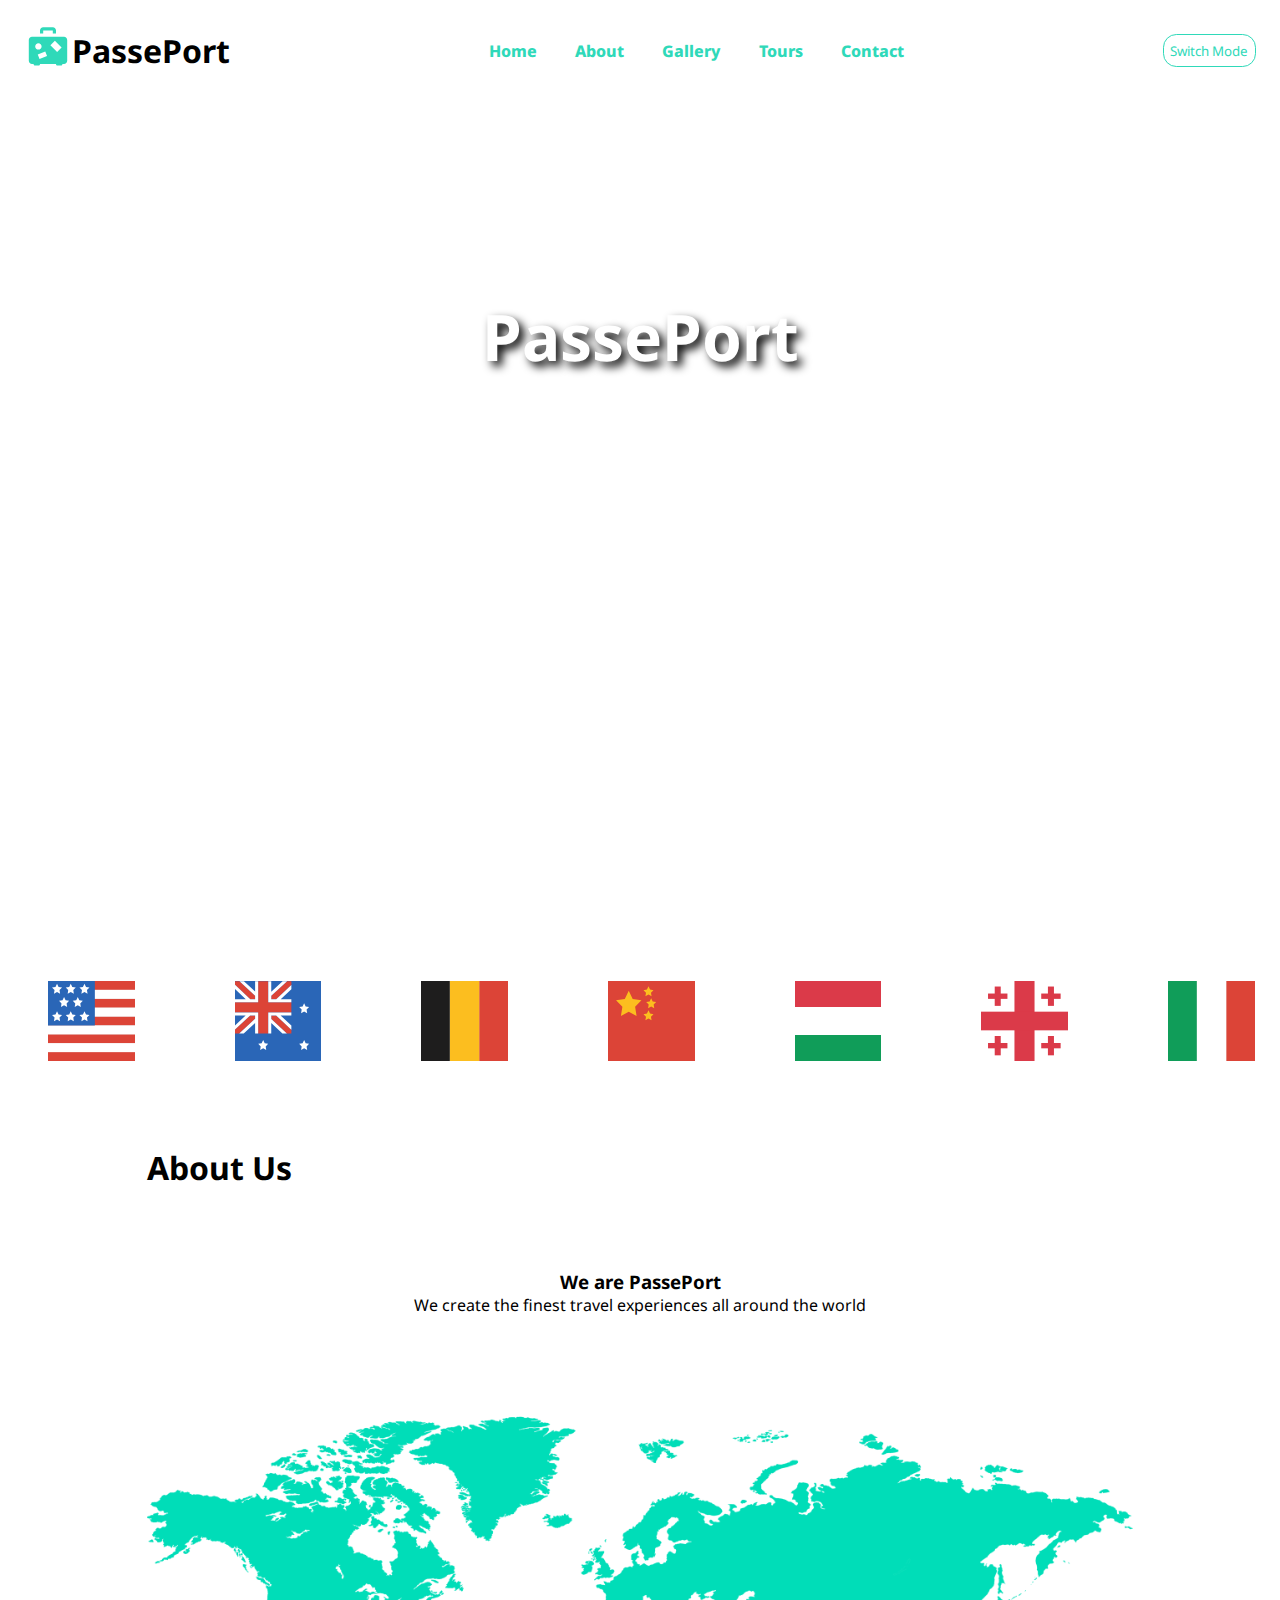
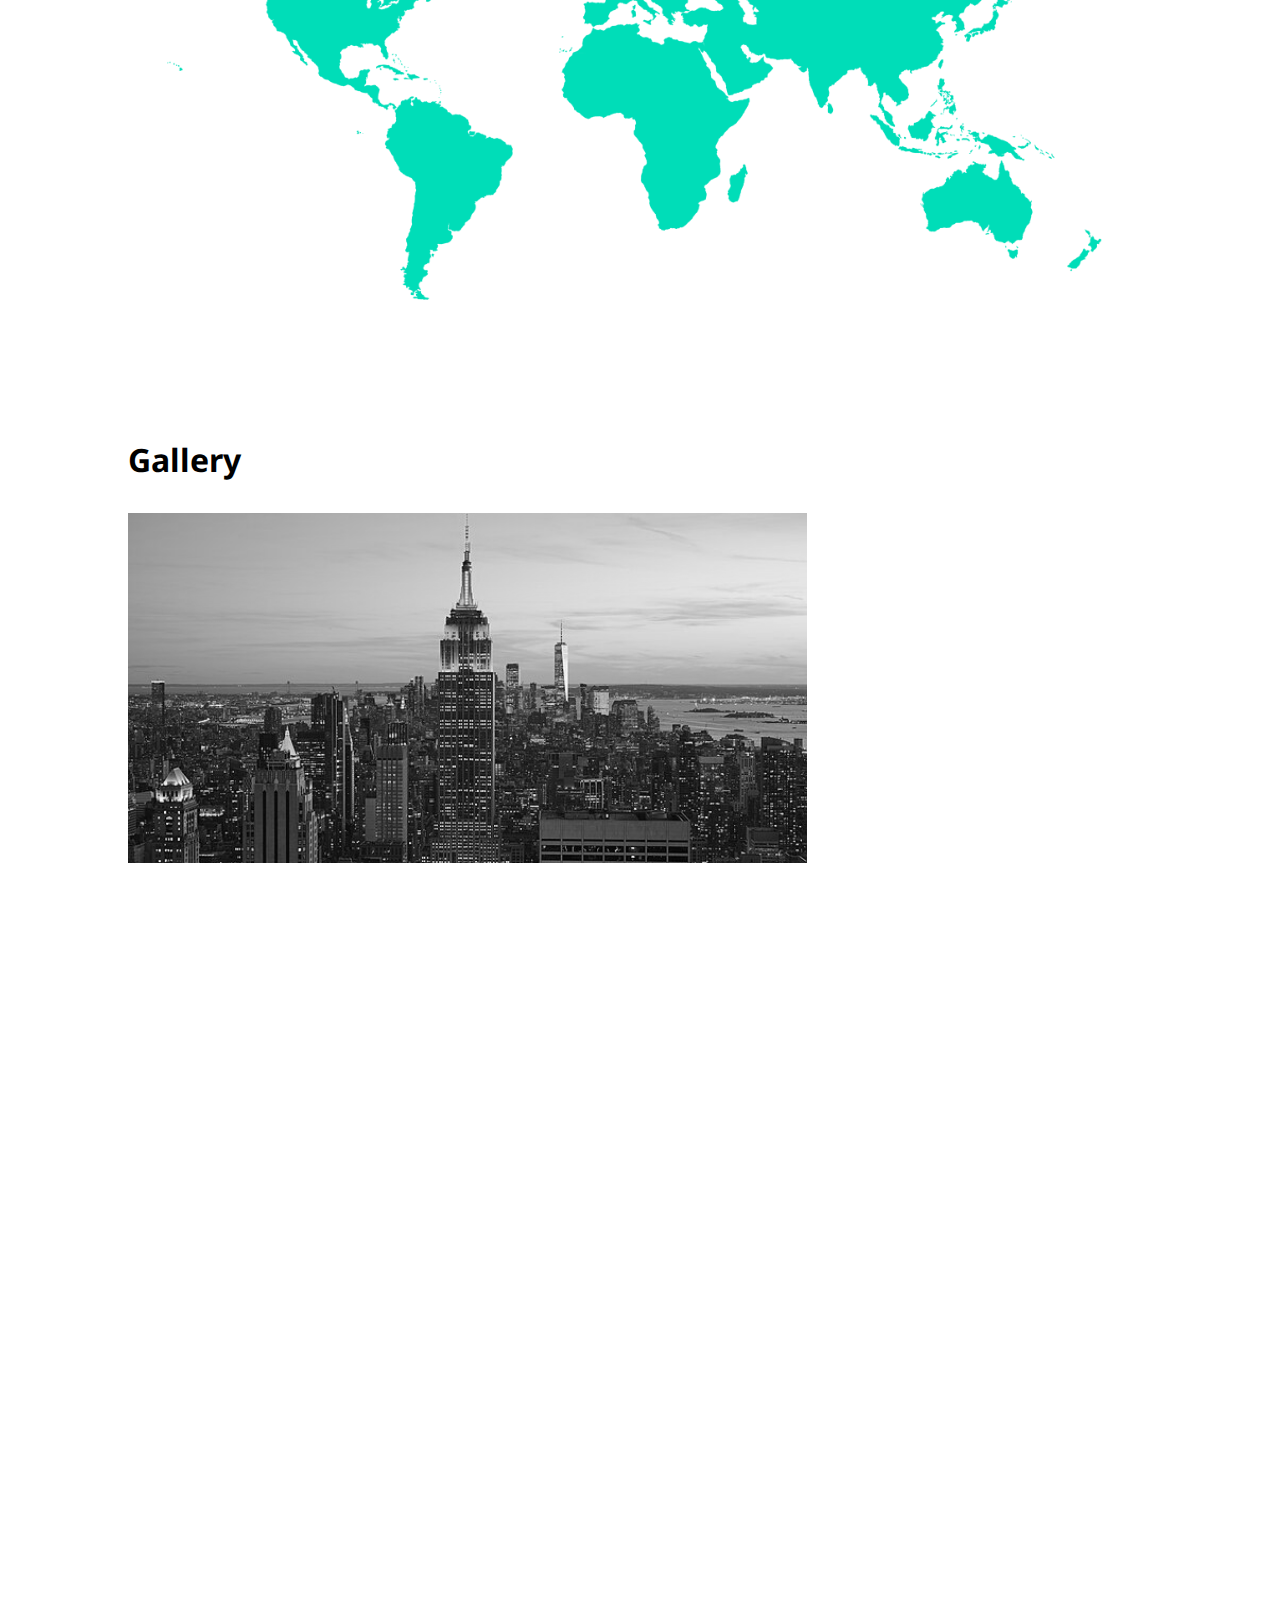
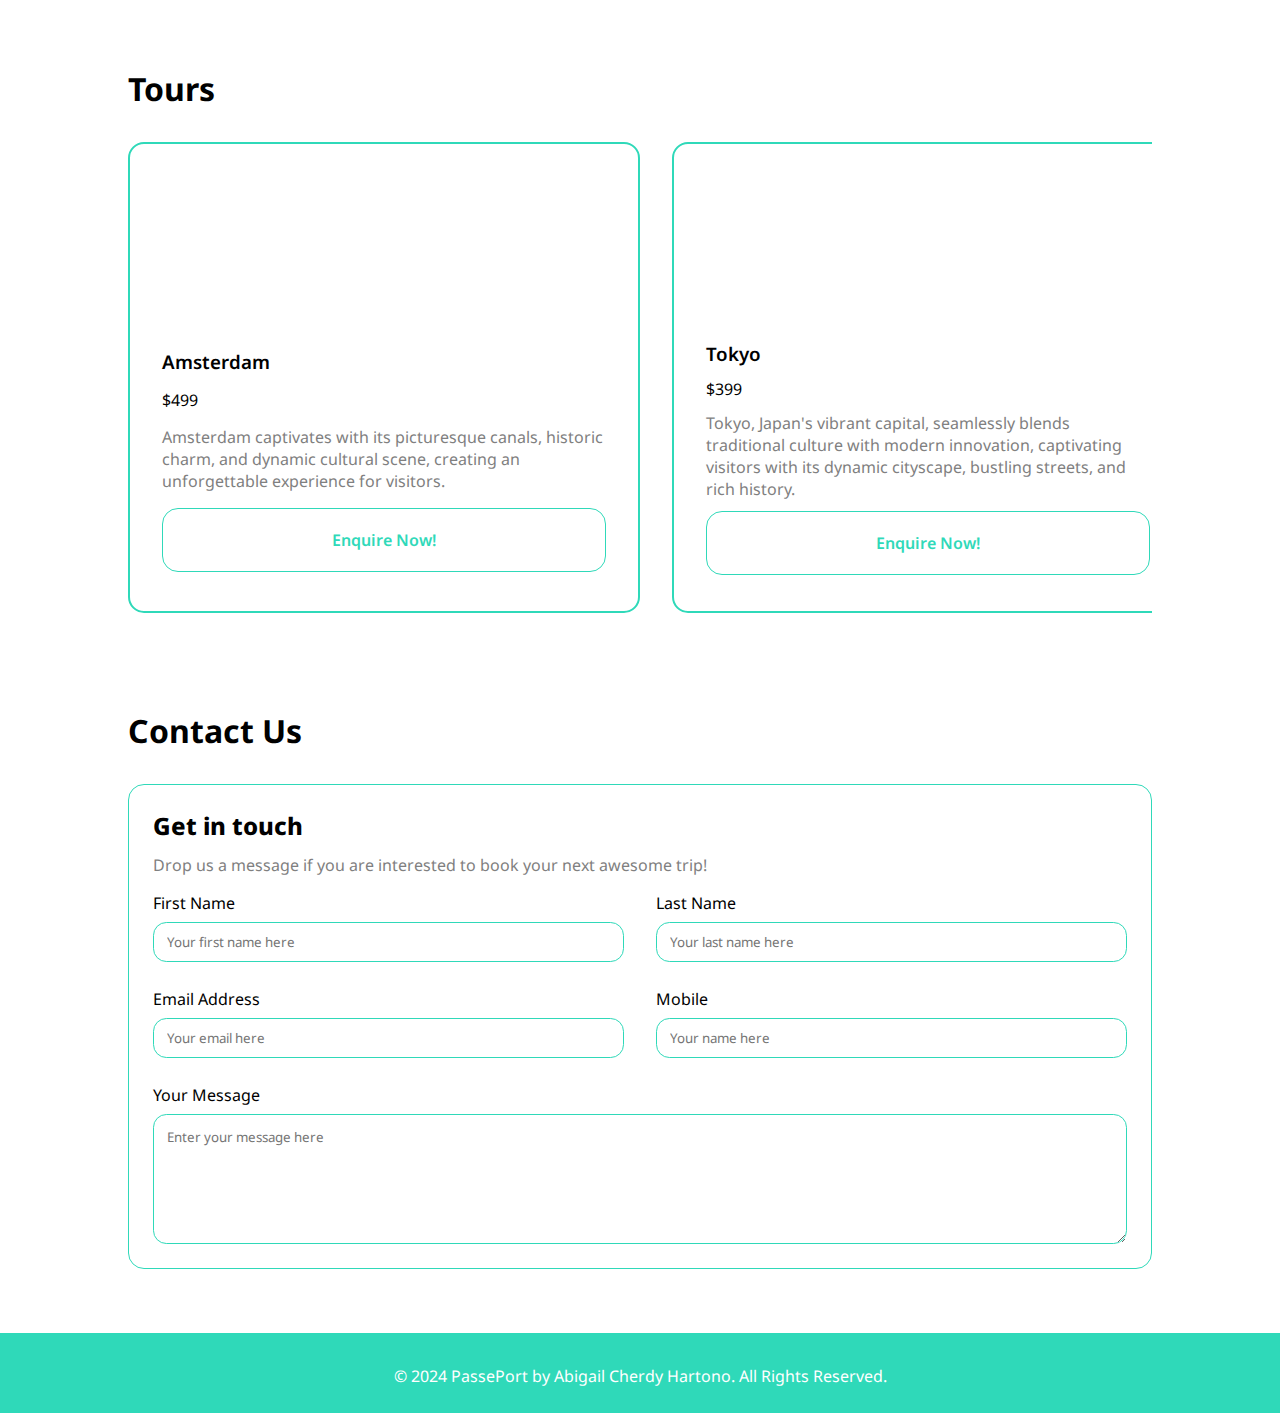
==== commit 63bc6546: "adding readme content" ====
--- a/html/index.html
+++ b/html/index.html
@@ -4,7 +4,7 @@
     <meta charset="UTF-8">
     <meta name="viewport" content="width=device-width, initial-scale=1.0">
     <meta name="author" content="Abigail Cherdy Hartono">
-    <meta name="description" content="Europe Tour and Travel Website">
+    <meta name="description" content="World Tour and Travel Website">
     <title>PassePort</title>
     <link rel="stylesheet" href="/css/style.css">
     <link rel="preconnect" href="https://fonts.googleapis.com">
@@ -13,7 +13,6 @@
 </head>
 
 <body>
-
     <nav>
         <div class="logo-title">
                 <a href="#">
@@ -21,7 +20,6 @@
                 </a>
             <h1 class="nav-title">PassePort</h1>
         </div>
-
             <ul class="navigation">
                 <li class="navitem">
                     <a href="#home" class="nav-link">Home</a>
@@ -57,9 +55,7 @@
             <video class="video-back" src="/assets/paris.mp4" autoplay muted loop></video>
             <div class="hero-content">
                 <h1>PassePort</h1>
-                <a href="#" class="hero-button">
-                    Contact Us
-                </a>
+                <a href="#contact" class="hero-button">Contact Us</a>
             </div>
         </section>
 
@@ -97,7 +93,7 @@
                 <h2>About Us</h2>
             </div>
             <div class="about-content">
-                <h2 >We are PassePort</h2>
+                <h3 >We are PassePort</h3>
                 <p>We create the finest travel experiences all around the world</p>
                 <img src="/assets/worldmap.png" alt="world-map">
             </div>
@@ -124,14 +120,14 @@
             <div class="card-container">
                 <div class="card">
                     <img class="card-img" src="https://cdn.pixabay.com/photo/2020/09/18/21/12/buildings-5582974_640.jpg" alt="">
-                    <p class="card-title">Amsterdam</p>
+                    <h3 class="card-title">Amsterdam</h3>
                     <p class="price">$499</p>
                     <article class="description">Amsterdam captivates with its picturesque canals, historic charm, and dynamic cultural scene, creating an unforgettable experience for visitors.</article>
                     <button class="card-button">Enquire Now!</button>
                 </div>
                 <div class="card">
                     <img class="card-img" src="https://images.unsplash.com/photo-1503899036084-c55cdd92da26?q=80&w=1000&auto=format&fit=crop&ixlib=rb-4.0.3&ixid=M3wxMjA3fDB8MHxzZWFyY2h8Mnx8dG9reW98ZW58MHx8MHx8fDA%3D" alt="">
-                    <p class="card-title">Tokyo</p>
+                    <h3 class="card-title">Tokyo</h3>
                     <p class="price">$399</p>
                     <article class="description">
                         Tokyo, Japan's vibrant capital, seamlessly blends traditional culture with modern innovation, captivating visitors with its dynamic cityscape, bustling streets, and rich history.</article>
@@ -139,14 +135,14 @@
                 </div>
                 <div class="card">
                     <img class="card-img" src="https://static.independent.co.uk/2023/06/02/12/iStock-1157937978.jpg" alt="">
-                    <p class="card-title">Bali</p>
+                    <h3 class="card-title">Bali</h3>
                     <p class="price">$599</p>
                     <article class="description">Bali, Indonesia's serene paradise, seamlessly weaves together tranquil landscapes with vibrant cultural experiences, captivating visitors with its lush scenery, bustling markets, and spiritual heritage.</article>
                     <button class="card-button">Enquire Now!</button>
                 </div>
                 <div class="card">
                     <img class="card-img" src="https://www.travelandleisure.com/thmb/91pb8LbDAUwUN_11wATYjx5oF8Q=/1500x0/filters:no_upscale():max_bytes(150000):strip_icc()/new-york-city-evening-NYCTG0221-52492d6ccab44f328a1c89f41ac02aea.jpg" alt="">
-                    <p class="card-title">New York</p>
+                    <h3 class="card-title">New York</h3>
                     <p class="price">$899</p>
                     <article class="description">New York City, the iconic hub of diversity and ambition, pulsates with a dynamic energy that seamlessly merges towering skyscrapers, bustling streets, and a rich tapestry of cultures, offering visitors an exhilarating blend of urban sophistication and boundless opportunity.</article>
                     <button class="card-button">Enquire Now!</button>
--- a/css/style.css
+++ b/css/style.css
@@ -172,6 +172,8 @@
     background-color: black;
 }
 
+/* responsive tablet */
+
 @media only screen and (max-width:768px) {
     .hamburger {
         display: block;
@@ -237,8 +239,63 @@
         flex-direction: column;
         gap: 1em;
     }
-
-}
+}
+
+/* responsive mobile */
+
+@media only screen and (max-width: 425px) {
+    .site-logo {
+        height: 2.5em;
+        width: 2.5em;
+    }
+
+    .nav-title{
+        font-size: 1.5em;
+    }
+
+    .navigation {
+        font-size: 0.75em;
+    }
+
+    .darkmode-btn{
+        padding: 0.25em;
+        
+    }
+
+    h1 {
+        font-size: 1em;
+    }
+    
+    .hero-button {
+        padding: ;
+    }
+
+    h2 {
+        font-size: 1.5em;
+    }
+
+    p {
+        font-size: 0.75em;
+    }
+
+    .card-img {
+        height: 100px;
+    }
+
+    .card-title {
+        font-size: 1em;
+    }
+
+    .description{
+        font-weight: 200;
+    }
+
+    nav {
+        padding-left: 0.5em;
+        padding-right: 0.5em;
+    }
+}
+
 
 /* logo scroll */
 
@@ -271,6 +328,7 @@
         transform: translateX(-100%);
     }
 }
+
 
 /* Hero page */
 
@@ -461,24 +519,21 @@
 
 .card-img {
     width: 100%;
-    height: 300px;
+    max-height: 350px;
+    min-height: 150px;
     object-fit: cover;
     border-radius: 1em;
 }
 
 .card-title {
-    font-size: 1.5em;
     font-weight: 600;
 }
 
 .price {
-    font-size: 1.2em;
     font-weight: 400;
-    text-align: ;
 }
 
 .description {
-    font-weight: 400;
     color: grey;
 }
 
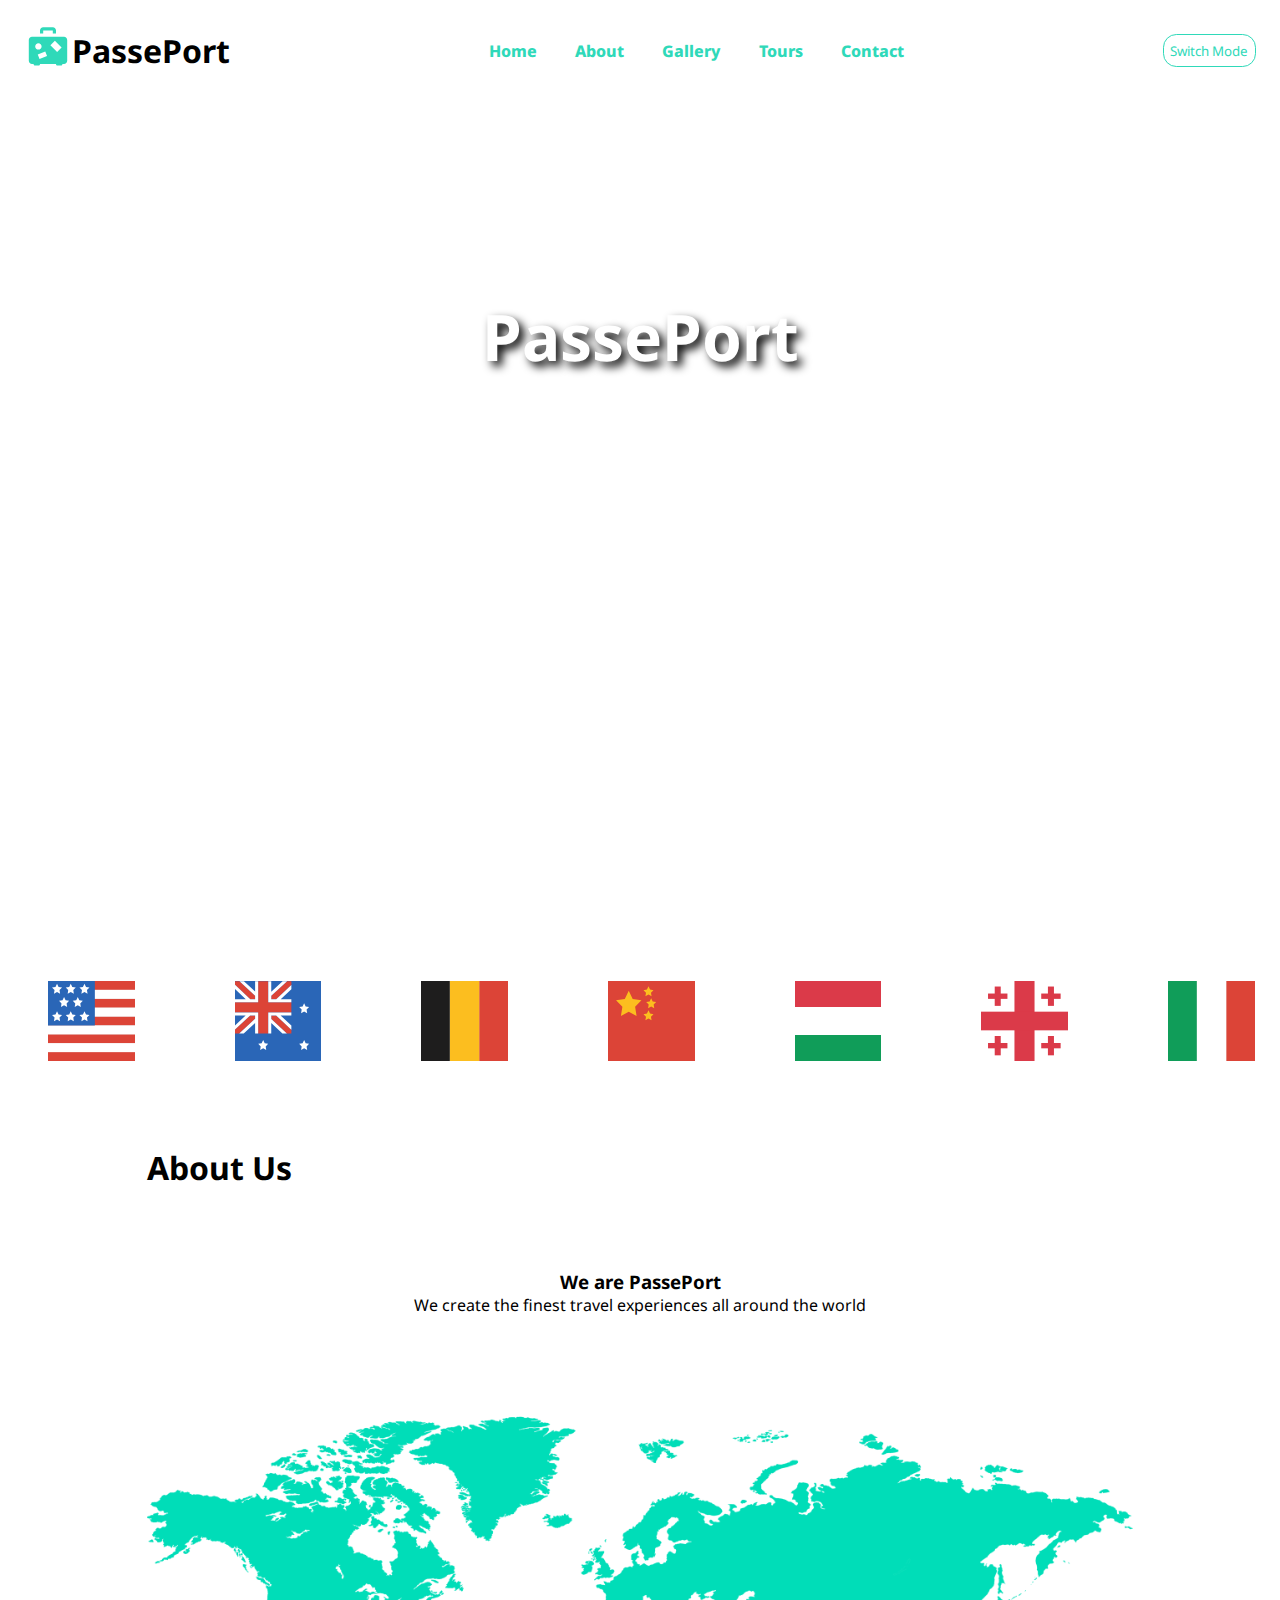
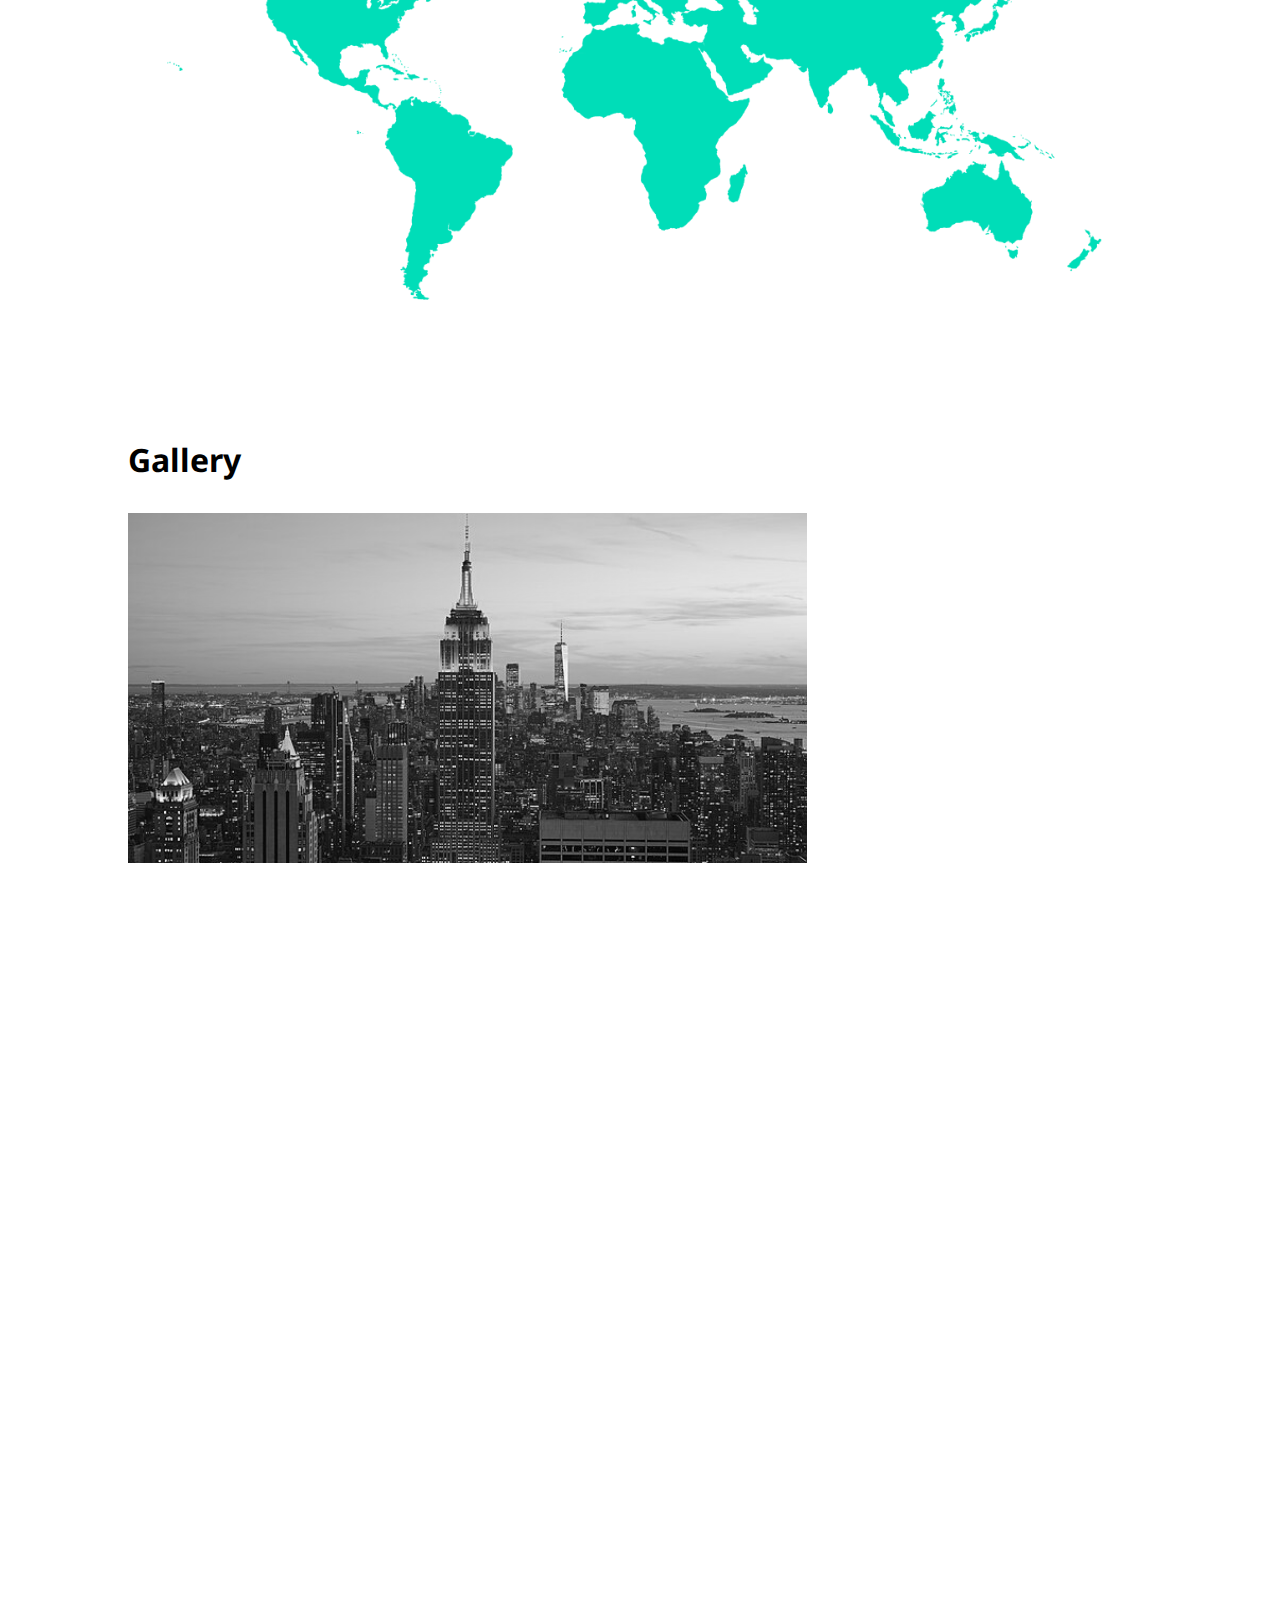
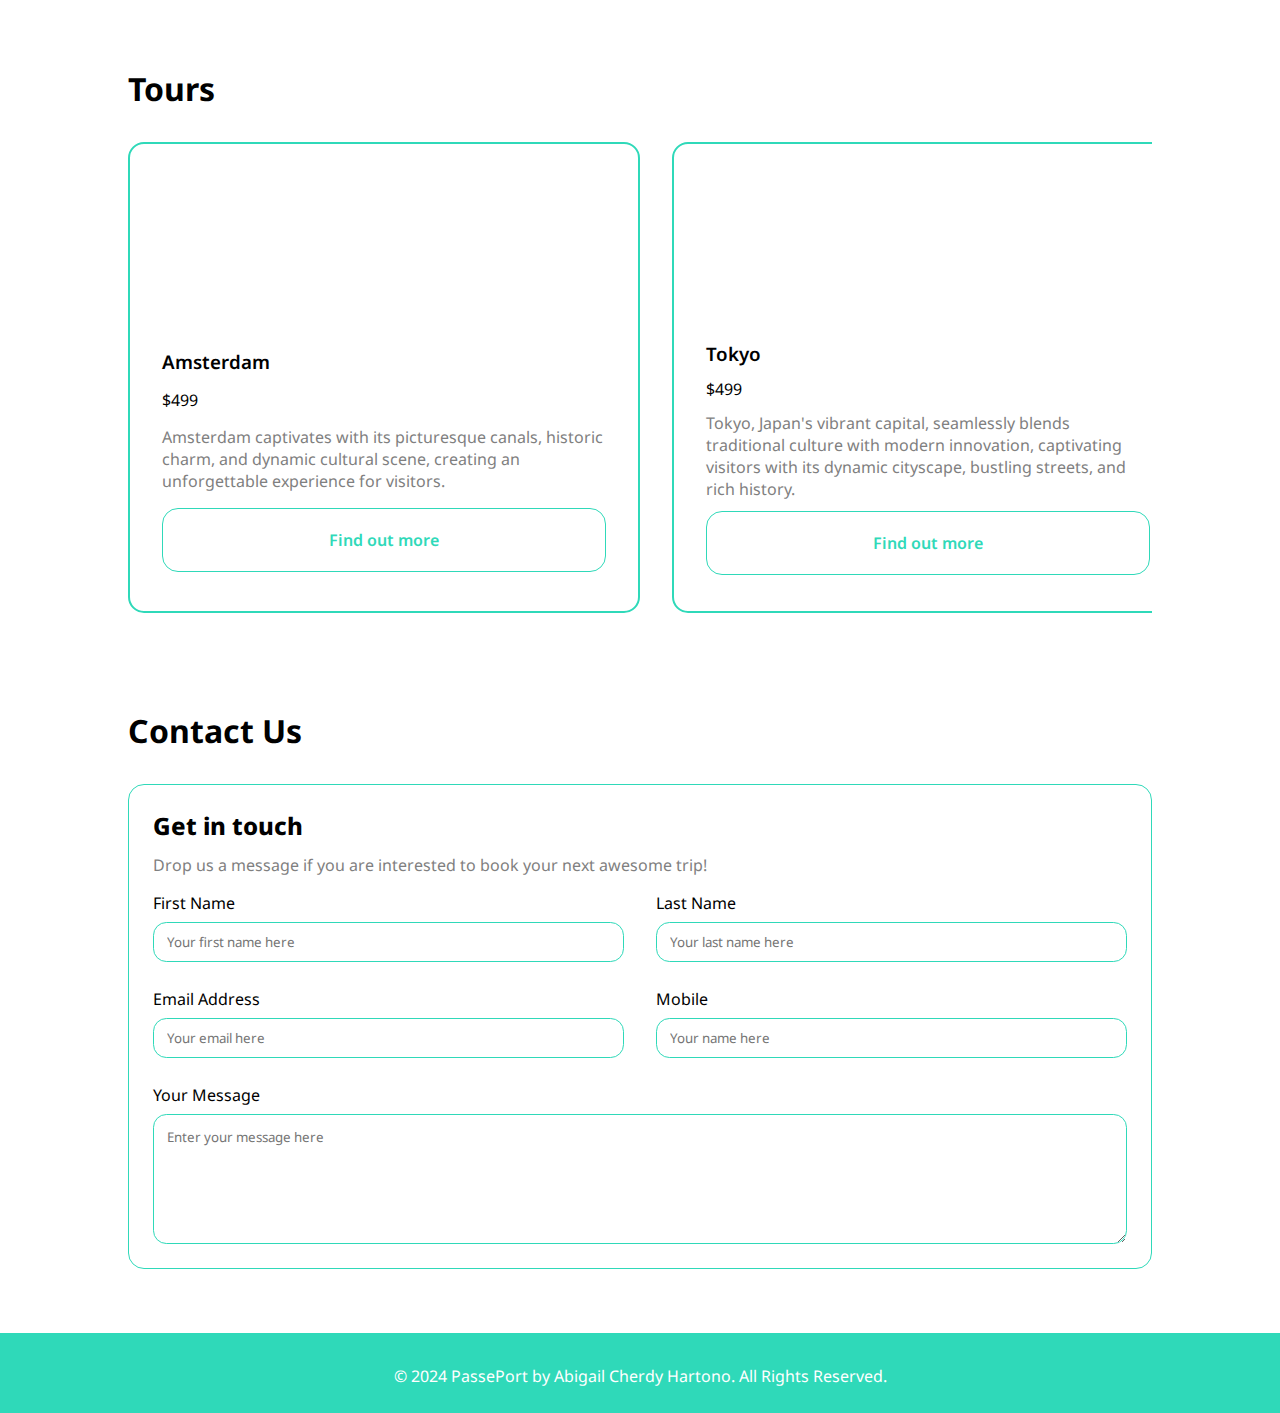
==== commit 474cbd96: "commit milestone assignment v2 website" ====
--- a/html/index.html
+++ b/html/index.html
@@ -123,29 +123,29 @@
                     <h3 class="card-title">Amsterdam</h3>
                     <p class="price">$499</p>
                     <article class="description">Amsterdam captivates with its picturesque canals, historic charm, and dynamic cultural scene, creating an unforgettable experience for visitors.</article>
-                    <button class="card-button">Enquire Now!</button>
+                    <a class="card-button" href="/html/amsterdam.html">Find out more</a>
                 </div>
                 <div class="card">
                     <img class="card-img" src="https://images.unsplash.com/photo-1503899036084-c55cdd92da26?q=80&w=1000&auto=format&fit=crop&ixlib=rb-4.0.3&ixid=M3wxMjA3fDB8MHxzZWFyY2h8Mnx8dG9reW98ZW58MHx8MHx8fDA%3D" alt="">
                     <h3 class="card-title">Tokyo</h3>
-                    <p class="price">$399</p>
+                    <p class="price">$499</p>
                     <article class="description">
                         Tokyo, Japan's vibrant capital, seamlessly blends traditional culture with modern innovation, captivating visitors with its dynamic cityscape, bustling streets, and rich history.</article>
-                    <button class="card-button">Enquire Now!</button>
+                    <a class="card-button" href="/html/tokyo.html">Find out more</a>
                 </div>
                 <div class="card">
                     <img class="card-img" src="https://static.independent.co.uk/2023/06/02/12/iStock-1157937978.jpg" alt="">
                     <h3 class="card-title">Bali</h3>
-                    <p class="price">$599</p>
+                    <p class="price">$499</p>
                     <article class="description">Bali, Indonesia's serene paradise, seamlessly weaves together tranquil landscapes with vibrant cultural experiences, captivating visitors with its lush scenery, bustling markets, and spiritual heritage.</article>
-                    <button class="card-button">Enquire Now!</button>
+                    <a class="card-button" href="/html/bali.html">Find out more</a>
                 </div>
                 <div class="card">
                     <img class="card-img" src="https://www.travelandleisure.com/thmb/91pb8LbDAUwUN_11wATYjx5oF8Q=/1500x0/filters:no_upscale():max_bytes(150000):strip_icc()/new-york-city-evening-NYCTG0221-52492d6ccab44f328a1c89f41ac02aea.jpg" alt="">
                     <h3 class="card-title">New York</h3>
-                    <p class="price">$899</p>
+                    <p class="price">$499</p>
                     <article class="description">New York City, the iconic hub of diversity and ambition, pulsates with a dynamic energy that seamlessly merges towering skyscrapers, bustling streets, and a rich tapestry of cultures, offering visitors an exhilarating blend of urban sophistication and boundless opportunity.</article>
-                    <button class="card-button">Enquire Now!</button>
+                    <a class="card-button" href="/html/nyc.html">Find out more</a>
                 </div>
             </div>
         </section>
--- a/css/style.css
+++ b/css/style.css
@@ -44,6 +44,10 @@
 
 .dark-mode input {
     color: white;
+}
+
+.dark-mode .main-section #eight > div > a:hover {
+    color: black;
 }
 
 .section-title{
@@ -194,7 +198,7 @@
     .navigation {
         position: fixed;
         left: -100%;
-        top: 100px;
+        top: 90px;
         gap: 0;
         flex-direction: column;
         background-color: white;
@@ -266,9 +270,7 @@
         font-size: 1em;
     }
     
-    .hero-button {
-        padding: ;
-    }
+
 
     h2 {
         font-size: 1.5em;
@@ -538,6 +540,7 @@
 }
 
 .card-button {
+    display: flex;
     padding: 1em;
     background-color: transparent;
     width: 100%;
@@ -548,6 +551,10 @@
     color: #2FD9B9;
     font-weight: 600;
     font-size: 1em;
+    text-decoration: none;
+    align-items: center;
+    justify-content: center;
+    font-size: 1em;
 }
 
 .card-button:hover {
@@ -621,4 +628,179 @@
     padding-bottom: 2em;
     background-color: #2FD9B9;
     color: white;
+}
+
+/* individual travel pages */
+
+@media only screen and (min-width: 768px) {
+    .main-section {
+        display: grid;
+        grid-template-columns: 1fr 1fr 1fr;
+        grid-template-rows: 400px 400px 400px;
+    }
+}
+
+@media only screen and (max-width: 767px) {
+    .main-section {
+        display: flex;
+        flex-direction: column;
+    }
+}
+
+.main-section > div {
+    height: 400px;
+    padding: 1em;
+}
+
+.main-section > #one {
+    display: flex;
+    justify-content: center;
+    align-items: center;
+    font-size: 2.5em;
+}
+
+.grid-title {
+    display: flex;
+    justify-content: center;
+    align-items: center;
+    font-size: 1.5em;
+    color: white;
+    text-shadow: 5px 5px 5px black;
+}
+
+.main-section #eight {
+    grid-column: 2 / 4;
+    display: flex;
+    flex-direction: column;
+    padding-inline: 2em;
+    padding-top: 6em;
+    gap: 2em;
+}
+
+.grid-block {
+    background-size: cover;
+    background-position: center;
+}
+
+.main-section #two-ams {
+    background-image: url(https://upload.wikimedia.org/wikipedia/commons/thumb/8/80/South_facade_of_the_Rijksmuseum_Amsterdam_%28DSCF0528%29.jpg/1200px-South_facade_of_the_Rijksmuseum_Amsterdam_%28DSCF0528%29.jpg);
+}
+
+.main-section #three-ams {
+    background-image: url(https://www.sncf-connect.com/assets/media/2022-05/tulipes-amsterdam.jpg);
+}
+
+.main-section #four-ams {
+    background-image: url(https://gringajourneys.com/wp-content/uploads/2023/08/best-foods-in-amsterdam-to-try.jpg);
+}
+
+.main-section #five-ams {
+    background-image: url(https://www.cathaypacific.com/content/dam/focal-point/cx/inspiration/2023/06/5-ways-to-explore-Amsterdam-by-bike-cycling-route-holland-netherland-Gettyimages-HERO.jpg);
+}
+
+.main-section #six-ams {
+    background-image: url(https://a.cdn-hotels.com/gdcs/production198/d1107/2fc491e5-bf01-474b-9a0e-048eef1af0c8.jpg);
+}
+
+.main-section #seven-ams {
+    background-image: url(https://www.thetrainline.com/cms/media/9166/netherlands-amsterdam-beer.jpg);
+}
+
+.main-section #eight > div{
+    display: flex;
+    align-items: center;
+    justify-content: center;
+}
+
+.main-section #eight > div > p {
+    font-size: 1.2em;
+}
+
+
+.main-section #eight > div > a {
+    border: 1px solid #2FD9B9;
+    border-radius: 1em;
+    padding: 1em;
+    text-decoration: none;
+    color: #2FD9B9;
+    text-align: center;
+    font-size: 0.75em;
+}
+
+.main-section #eight > div > a:hover {
+    background-color: #2FD9B9;
+    color: white;
+    transition: all 1s;
+}
+
+.main-section #two-tky {
+    background-image: url(https://www.planetware.com/photos-large/JPN/japan-mt-fuji-and-cherry-blossoms.jpg);
+}
+
+.main-section #three-tky {
+    background-image: url(https://goingawesomeplaces.com/wp-content/uploads/2018/04/Ultimate-Tokyo-Japan-Food-Guide-Featured.jpg);
+}
+
+.main-section #four-tky {
+    background-image: url(https://upload.wikimedia.org/wikipedia/commons/thumb/c/c5/Tokyo_Shibuya_Scramble_Crossing_2018-10-09.jpg/640px-Tokyo_Shibuya_Scramble_Crossing_2018-10-09.jpg);
+}
+
+.main-section #five-tky {
+    background-image: url(https://tdrexplorer.com/wp-content/uploads/2023/05/tokyo-disneyland-trip-planning-guide-2023.jpg);
+}
+
+.main-section #six-tky {
+    background-image: url(https://i0.wp.com/tokyotreatblog.wpcomstaging.com/wp-content/uploads/2022/12/tokyotreat_cosplay.png?resize=620%2C414&ssl=1);
+}
+
+.main-section #seven-tky {
+    background-image: url(https://d.newsweek.com/en/full/1506288/nightclub.jpg);
+}
+
+.main-section #two-bali {
+    background-image: url(https://finnsbeachclub.com/wp-content/uploads/2022/12/finns-beach-club-best-bali-sunset-venue-1024x683.jpg);
+}
+
+.main-section #three-bali {
+    background-image: url(https://thehoteljournal.com/wp-content/uploads/2020/04/best-hotel-swimming-pools-Hanging-Gardens-of-Bali-.jpg);
+}
+
+.main-section #four-bali {
+    background-image: url(https://i0.wp.com/worldadventuredivers.com/wp-content/uploads/2020/11/IMG_6359.jpg?fit=1100%2C760&ssl=1);
+}
+
+.main-section #five-bali {
+    background-image: url(https://www.theungasan.com/wp-content/uploads/2023/07/la-plancha.jpg);
+}
+
+.main-section #six-bali {
+    background-image: url(https://www.bulgarihotels.com/.imaging/bhr-wide-big-jpg/dam/BALI/WHAT-S-ON/IN-BALI/May20IMGCut.zip/6.jpg/jcr%3Acontent);
+}
+
+.main-section #seven-bali {
+    background-image: url(https://www.willflyforfood.net/wp-content/uploads/2022/10/balinese-food-nasi-campur-bali.jpg.webp);
+}
+
+.main-section #two-nyc {
+    background-image: url(https://assets.bwbx.io/images/users/iqjWHBFdfxIU/ijo0PI_opNGA/v0/-1x-1.jpg);
+}
+
+.main-section #three-nyc {
+    background-image: url(https://executivelimousine.org/wp-content/uploads/2017/05/Black_Friday_Shopping_NYC.jpg);
+}
+
+.main-section #four-nyc {
+    background-image: url(https://upload.wikimedia.org/wikipedia/commons/a/a6/New-York_-_Bryant_Park.jpg);
+}
+
+.main-section #five-nyc {
+    background-image: url(https://s3.r29static.com/bin/entry/1b9/x,80/1735244/image.jpg);
+}
+
+.main-section #six-nyc {
+    background-image: url(https://thenextcocktail.com/wp-content/uploads/2023/11/5-Must-try-New-York-NY-drinks-your-guide-to-the-best-cocktails-in-town-5.jpeg);
+}
+
+.main-section #seven-nyc {
+    background-image: url(https://share.america.gov/wp-content/uploads/2016/01/New-York-City-skyline-at-night-ThinkstockPhotos-178735930.jpg);
 }